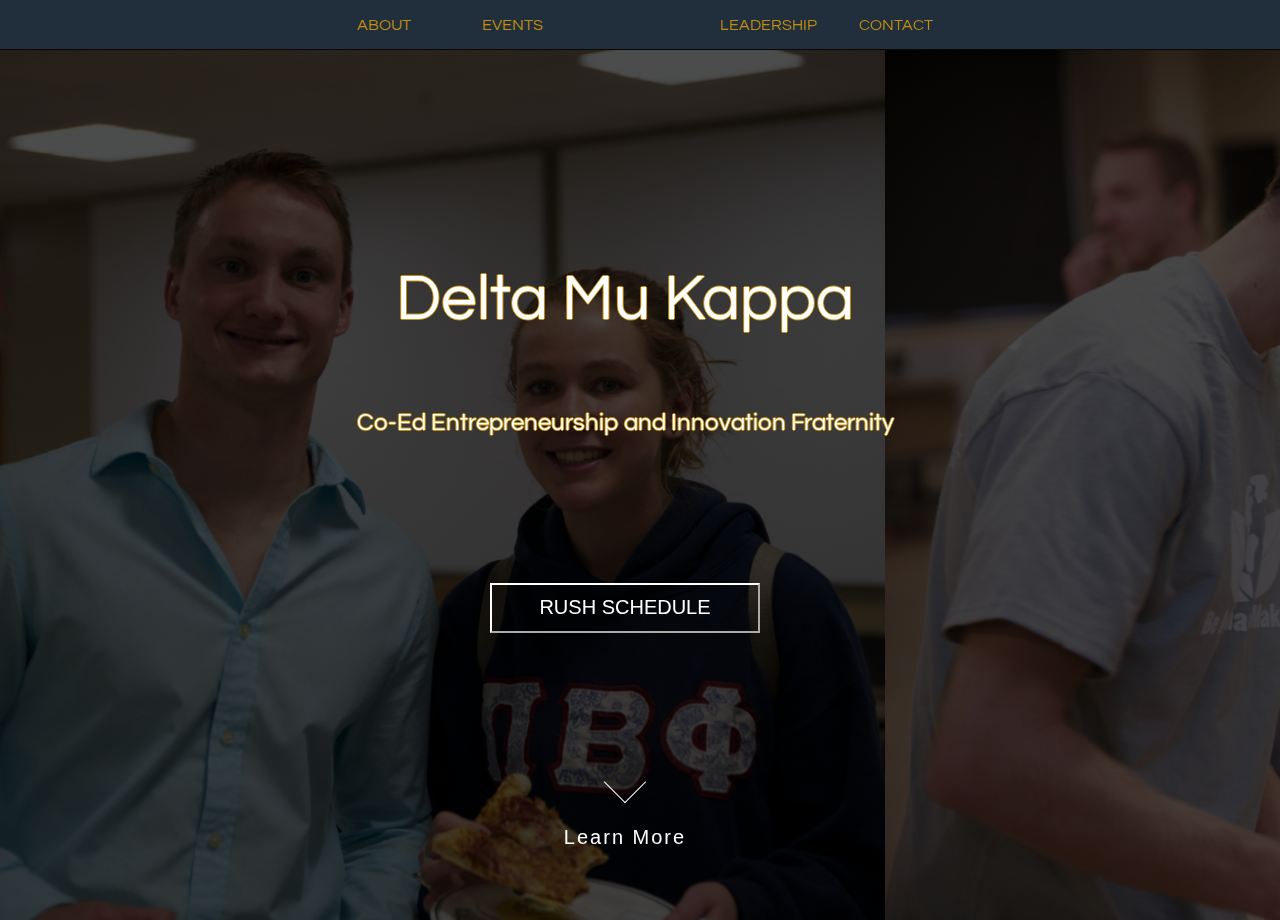
==== Entr Frat Website/main.html @ 2ee8c346 "added landing page" ====
<!DOCTYPE HTML>
<html>
<head>
    <title>
        Purdue Entrepreneurship Fraternity
        
    </title>
    
    <meta charset= "utf-8" />
    <meta name="viewport" content="width=device-width, initial-scale=1" />
     
    <link rel="stylesheet" href="assets/css/main.css" />
    <link href="assets/bootstrap/"/>
    <link rel="icon" 
      type="image/png" 
      href="images/logo/favicon%20P.png">
    <!-- CDN !-->
    <link href="https://maxcdn.bootstrapcdn.com/bootstrap/3.3.7/css/bootstrap.min.css" rel="stylesheet" integrity="sha384-BVYiiSIFeK1dGmJRAkycuHAHRg32OmUcww7on3RYdg4Va+PmSTsz/K68vbdEjh4u" crossorigin="anonymous">
    <script src="https://maxcdn.bootstrapcdn.com/bootstrap/3.3.7/js/bootstrap.min.js" integrity="sha384-Tc5IQib027qvyjSMfHjOMaLkfuWVxZxUPnCJA7l2mCWNIpG9mGCD8wGNIcPD7Txa" crossorigin="anonymous"></script>
    <link href="https://maxcdn.bootstrapcdn.com/font-awesome/4.7.0/css/font-awesome.min.css0">
    <link href="https://fonts.googleapis.com/css?family=Questrial" rel="stylesheet">
    
</head>

<body>
    
    <!-- Navbar !-->
   <nav class="navbar navbar-inverse navbar-fixed-top" id="navbar">
      <div class="container-fluid">
        <div class="navbar-header">
          </div>
        
     <ul class="nav navbar-nav" id="nav">
          <li class="hidden-xs" id="navAbout"><a href="#">ABOUT</a></li>
          <li class="hidden-xs" id="navEvents"><a href="#">EVENTS</a></li>
          <a class="navbar-brand" href="#"><img src="assets/images/DMK-Logo-Website-Campus-Gold.png" id="brandImage"></a>
            
          </ul>
          <ul class="nav navbar-nav navbar-right">
          <li class="hidden-xs" id="navLeadership"><a href="#">LEADERSHIP</a></li>
          <li class="hidden-xs" id="navContact"><a href="#">CONTACT</a></li>
        </ul>
      
      </div>
    </nav>!
    
    <!-- First Block / Home !-->
    <div class="slideshow row">
        <div class="images">
        </div>
        
        <div class="col-lg-12" id="titleDiv">
            <h1 id="title">Delta Mu Kappa</h1>
        </div>
        <div class="col-lg-12" id="mottoDiv">
            <h1 id="motto">Co-Ed Entrepreneurship and Innovation Fraternity</h1>
        </div>
        <div class="col-lg-12" id='rush'>
          <button id='rush_here'>RUSH SCHEDULE</button>
        </div>
        <div class="col-lg-12" id='down'>
          <div id='scroll'>
              <a href="#section02"><span></span>Learn More</a>
          </div>
        </div>

    </div>
    
</body>

</html>
---- Entr Frat Website/assets/css/main.css ----
html{
  overflow-x: hidden;
  max-width: 100%;
}

#navbar
{
    border-radius: 0px;
    background-color: #212F3C;
    /*background-color: #290C09;*/
    font-family: 'Questrial';
    font-size: 16px;
}
body
{
    overflow-x: hidden;
    max-width: 100%;
}
#brandImage
{
    width: 100px; 
    margin-top: -40px;
}


.navbar a
{
    color: #C28E0E !important;
}

.navbar a:hover
{
    color: #98700D !important;
}

.navbar-brand
{
    transform: translateX(-50%);
    left: 50%;
    position: absolute;
}

#navEvents
{
    transform: translateX(-50%);
    left: 40%;
    position: absolute;
}

#navAbout
{
    transform: translateX(-50%);
    left: 30%;
    position: absolute;
}

#navLeadership
{
    transform: translateX(-50%);
    left: 60%;
    position: absolute;
}

#navContact
{
    transform: translateX(-50%);
    left: 70%;
    position: absolute;
}


.slideshow {
  position: relative;
  height: 100vh;
  width: 100vw;
  max-width: 100%;
}
.images {
  background: linear-gradient( rgba(0, 0, 0, 0.7), rgba(0, 0, 0, 0.7) ), url("../css/pjimage.jpg");
  background-size: cover;
  background-repeat: repeat;
  position: absolute;
  left: 0;
  top: 0;
  height: 100%;
  width: 300%;
  animation: slideshow 100s linear infinite;
    
  transform: translate3d(0, 0, 0);
}
@keyframes slideshow {
  0%    { left: 0; }
  100%  { left: -200%; }
}

@keyframes moveSlideshow {  
  100% { 
    -webkit-transform: translateX(-200%);  
  }
}

#titleDiv
{
    text-align: center;
    top: 25%;
}
#title
{
    color: white;
     text-shadow: -1px 0 #C28E0E, 0 1px #C28E0E, 1px 0 #C28E0E, 0 -1px #C28E0E;
    font-family: 'Questrial';
    font-size: 64px;
}

#mottoDiv
{
    text-align: center;
    top: 30%;
}

#motto
{
    color: white;
     text-shadow: -1px 0 #C28E0E, 0 1px #C28E0E, 1px 0 #C28E0E, 0 -1px #C28E0E;
    font-family: 'Questrial';
    font-size: 24px;
}


#rush{
  z-index: 5;
  display: inline-block;
  position: absolute;
  top: 62.5%;
  left: 50%;
  width: 300px;
  height: 50px;
  margin-left: -150px;
  overflow-x: hidden;
  /*text-align: center;*/
}
#rush_here{
  border-color: white;
  color: white;
  width: 100%;
  height: 100%;
  background-color: transparent;
  font : normal 400 20px 'Josefin Sans', sans-serif;
  /*text-align: center;*/
  /*display: inline-block;*/
  
  /*bottom: 0;*/
  /*text-shadow: none;*/
  /*position: absolute;*/
}

#rush_here:hover {
  color: black;
  background-color: white;
}
#down{
  top: 70%;
  display: inline-block;
  left: 50%;
  width: 200px;
  margin-left: -100px;
}
#down a {
  position: absolute;
  /*top: 100%;*/
  left: 50%;
  width: 200px;
  margin-left: -100px;
  text-align: center;
  z-index: 2;
  display: inline-block;
  -webkit-transform: translate(0, -50%);
  transform: translate(0, -50%);
  color: #fff;
  font : normal 400 20px/1 'Josefin Sans', sans-serif;
  letter-spacing: .1em;
  text-decoration: none;
  transition: opacity .3s;
}
#down a:hover {
  opacity: .5;
  color: white;
  text-decoration: none;
}

#scroll a {
  padding-top: 60px;
}

#scroll a span {
  position: absolute;
  top: 0;
  left: 50%;
  width: 30px;
  height: 30px;
  margin-left: -15px;
  border-left: 1px solid #fff;
  border-bottom: 1px solid #fff;
  -webkit-transform: rotate(-45deg);
  transform: rotate(-45deg);
  box-sizing: border-box;
}
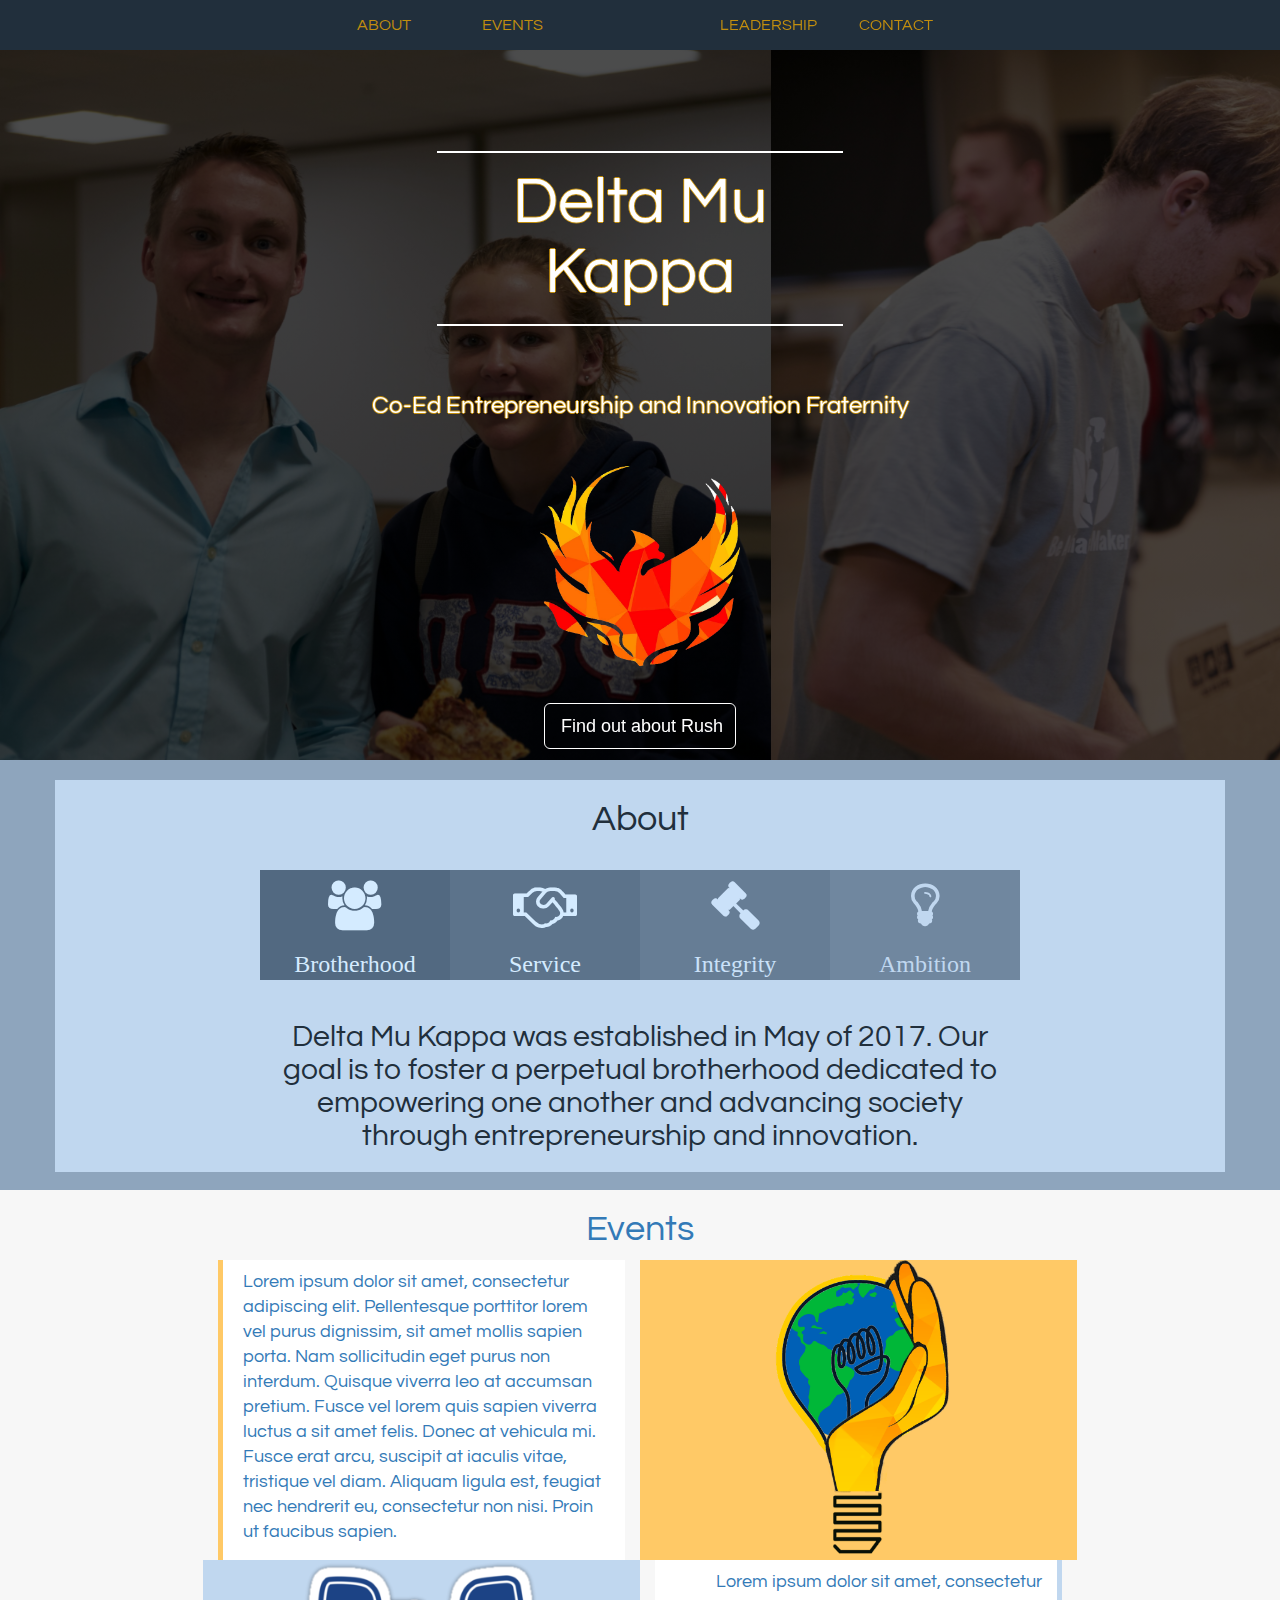
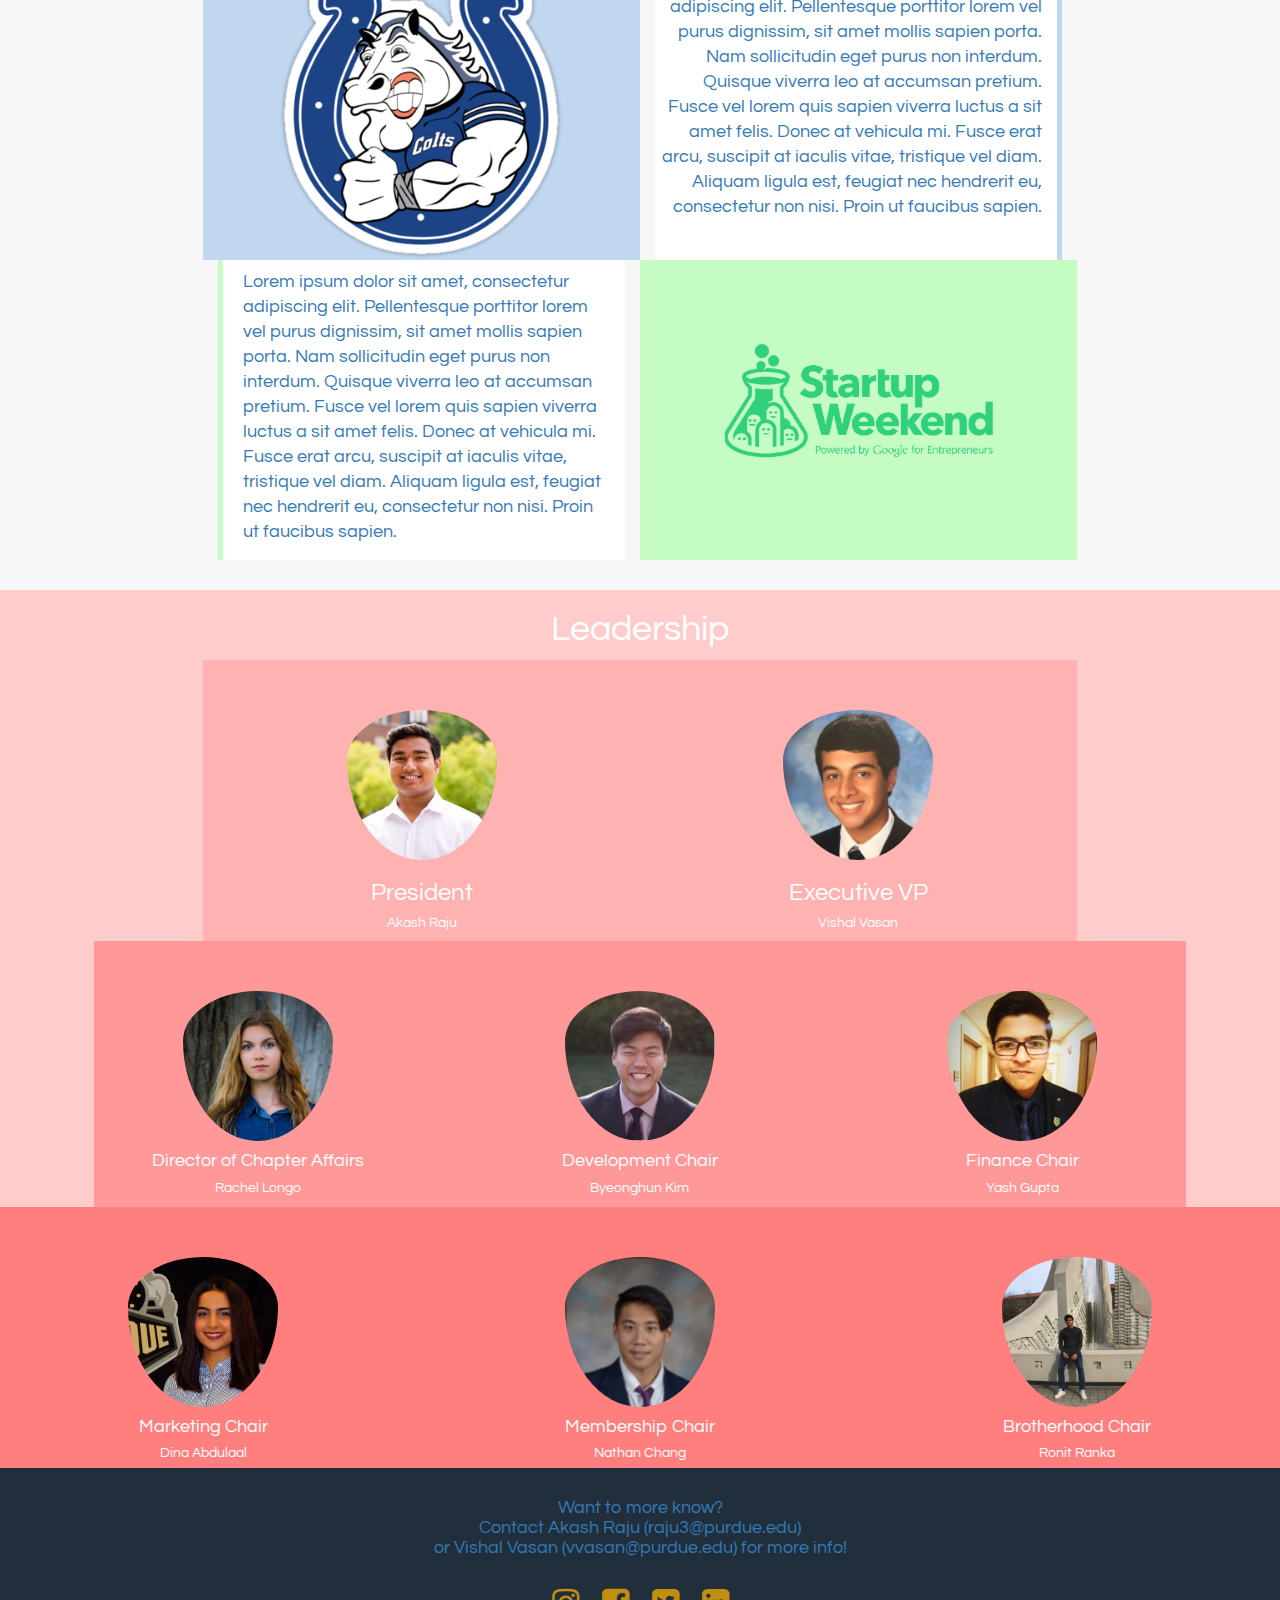
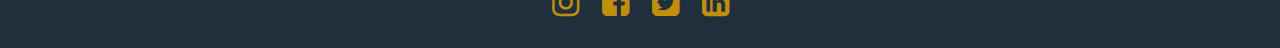
==== commit ee5465ca: "Updated Website" ====
--- a/Entr Frat Website/main.html
+++ b/Entr Frat Website/main.html
@@ -2,7 +2,7 @@
 <html>
 <head>
     <title>
-        Purdue Entrepreneurship Fraternity
+        Delta Mu Kappa - Alpha
         
     </title>
     
@@ -13,12 +13,13 @@
     <link href="assets/bootstrap/"/>
     <link rel="icon" 
       type="image/png" 
-      href="images/logo/favicon%20P.png">
+      href="assets/images/phoenix-no-bkg.png">
     <!-- CDN !-->
     <link href="https://maxcdn.bootstrapcdn.com/bootstrap/3.3.7/css/bootstrap.min.css" rel="stylesheet" integrity="sha384-BVYiiSIFeK1dGmJRAkycuHAHRg32OmUcww7on3RYdg4Va+PmSTsz/K68vbdEjh4u" crossorigin="anonymous">
     <script src="https://maxcdn.bootstrapcdn.com/bootstrap/3.3.7/js/bootstrap.min.js" integrity="sha384-Tc5IQib027qvyjSMfHjOMaLkfuWVxZxUPnCJA7l2mCWNIpG9mGCD8wGNIcPD7Txa" crossorigin="anonymous"></script>
     <link href="https://maxcdn.bootstrapcdn.com/font-awesome/4.7.0/css/font-awesome.min.css0">
     <link href="https://fonts.googleapis.com/css?family=Questrial" rel="stylesheet">
+    <link href="https://maxcdn.bootstrapcdn.com/font-awesome/4.7.0/css/font-awesome.min.css" rel="stylesheet" integrity="sha384-wvfXpqpZZVQGK6TAh5PVlGOfQNHSoD2xbE+QkPxCAFlNEevoEH3Sl0sibVcOQVnN" crossorigin="anonymous">
     
 </head>
 
@@ -31,14 +32,14 @@
           </div>
         
      <ul class="nav navbar-nav" id="nav">
-          <li class="hidden-xs" id="navAbout"><a href="#">ABOUT</a></li>
-          <li class="hidden-xs" id="navEvents"><a href="#">EVENTS</a></li>
+          <li class="hidden-xs" id="navAbout"><a href="#About">ABOUT</a></li>
+          <li class="hidden-xs" id="navEvents"><a href="#Events">EVENTS</a></li>
           <a class="navbar-brand" href="#"><img src="assets/images/DMK-Logo-Website-Campus-Gold.png" id="brandImage"></a>
             
           </ul>
           <ul class="nav navbar-nav navbar-right">
-          <li class="hidden-xs" id="navLeadership"><a href="#">LEADERSHIP</a></li>
-          <li class="hidden-xs" id="navContact"><a href="#">CONTACT</a></li>
+          <li class="hidden-xs" id="navLeadership"><a href="#Leadership">LEADERSHIP</a></li>
+          <li class="hidden-xs" id="navContact"><a href="#Contact">CONTACT</a></li>
         </ul>
       
       </div>
@@ -49,22 +50,164 @@
         <div class="images">
         </div>
         
-        <div class="col-lg-12" id="titleDiv">
+        <div class="col-lg-4 col-lg-offset-4" id="titleDiv">
             <h1 id="title">Delta Mu Kappa</h1>
         </div>
         <div class="col-lg-12" id="mottoDiv">
             <h1 id="motto">Co-Ed Entrepreneurship and Innovation Fraternity</h1>
         </div>
-        <div class="col-lg-12" id='rush'>
-          <button id='rush_here'>RUSH SCHEDULE</button>
-        </div>
-        <div class="col-lg-12" id='down'>
-          <div id='scroll'>
-              <a href="#section02"><span></span>Learn More</a>
-          </div>
-        </div>
-
-    </div>
+        <div class="col-lg-12" id="phoenixDiv">
+            <img src="assets/images/phoenix-no-bkg.png" id="phoenix1">
+        </div>
+        <div class="col-lg-12" id="btnRush">
+            <button type="button" class="btn btn-primary btn-lg" id="Rush">Find out about Rush</button>
+        </div>
+    </div>
+    
+    <!-- Second Block / About -->
+    <a id="About">
+    <div class="About row">
+        <div class="container">
+        <h1 id="aboutTitle">About</h1>
+        <div class="fa fa-users col-lg-2 col-lg-offset-2" id="spanId1">
+           <br> <h3 id="pillars">Brotherhood</h3>
+        </div>
+        <div class="col-lg-2 fa fa-handshake-o" id="spanId2">
+            <br> <h3 id="pillars">Service</h3>
+        </div>
+        <div class="col-lg-2 fa fa-gavel" id="spanId3">
+            <br> <h3 id="pillars">Integrity</h3>
+        </div>
+        <div class="fa fa-lightbulb-o col-lg-2" id="spanId4">
+            <br><h3 id="pillars">Ambition</h3>
+        </div>
+        
+        <h2 class="col-lg-8 col-lg-offset-2" id="aboutDescription">
+        Delta Mu Kappa was established in May of 2017. Our goal is to foster a perpetual brotherhood dedicated to empowering one another and advancing society through entrepreneurship and innovation.
+        </h2>
+    </div>
+    </div>
+    </a>
+    
+    <!-- Third Block / Events -->
+    <a id="Events">
+    <div class="Events row">
+        <h1 id="eventsTitle">Events</h1>
+        
+        <div class="col-lg-4 col-lg-offset-2 col-sm-4 col-sm-offset-2" id="changeInfo">
+            <blockquote id="changeBlock">
+                Lorem ipsum dolor sit amet, consectetur adipiscing elit. Pellentesque porttitor lorem vel purus dignissim, sit amet mollis sapien porta. Nam sollicitudin eget purus non interdum. Quisque viverra leo at accumsan pretium. Fusce vel lorem quis sapien viverra luctus a sit amet felis. Donec at vehicula mi. Fusce erat arcu, suscipit at iaculis vitae, tristique vel diam. Aliquam ligula est, feugiat nec hendrerit eu, consectetur non nisi. Proin ut faucibus sapien.
+            </blockquote>
+        </div>
+        
+        <div class="col-lg-4 col-sm-4" id="changemakersPic">
+            <img src="assets/images/lightbulb.png" id="changePic">
+        </div>
+        
+        <div class="col-lg-4 col-lg-offset-2 col-sm-4 col-sm-offset-2" id="indyPic">
+            <img src="assets/images/indylol.jpg" id="skyline">
+        </div>
+        
+        <div class="col-lg-4 col-sm-4" id="indyInfo">
+            <blockquote class="blockquote-reverse" id="indyBlock">
+                Lorem ipsum dolor sit amet, consectetur adipiscing elit. Pellentesque porttitor lorem vel purus dignissim, sit amet mollis sapien porta. Nam sollicitudin eget purus non interdum. Quisque viverra leo at accumsan pretium. Fusce vel lorem quis sapien viverra luctus a sit amet felis. Donec at vehicula mi. Fusce erat arcu, suscipit at iaculis vitae, tristique vel diam. Aliquam ligula est, feugiat nec hendrerit eu, consectetur non nisi. Proin ut faucibus sapien.
+            </blockquote>
+        </div>
+             
+        
+        <div class="col-lg-4 col-lg-offset-2 col-sm-4 col-sm-offset-2" id="startupInfo">
+            <blockquote id="startupBlock">
+                Lorem ipsum dolor sit amet, consectetur adipiscing elit. Pellentesque porttitor lorem vel purus dignissim, sit amet mollis sapien porta. Nam sollicitudin eget purus non interdum. Quisque viverra leo at accumsan pretium. Fusce vel lorem quis sapien viverra luctus a sit amet felis. Donec at vehicula mi. Fusce erat arcu, suscipit at iaculis vitae, tristique vel diam. Aliquam ligula est, feugiat nec hendrerit eu, consectetur non nisi. Proin ut faucibus sapien.
+            </blockquote>
+        </div>
+
+        <div class="col-lg-4 col-lg-sm-4" id="startupPic">
+            <img src="assets/images/startup.png" id="startPic">
+        </div>
+    </div>
+    </a>
+    <!--Fourth Block / Leadership -->
+    <a id="Leadership">
+    <div class="Leadership row">
+        <h1 id="eventsTitle">Leadership</h1>
+        <div class="col-lg-4 col-lg-offset-2" id="top">
+            <img src="assets/images/positions/akash.jpg" id="positionImage">
+            <h3>President</h3>
+            <h5>Akash Raju</h5>
+        </div>
+        
+        <div class="col-lg-4" id="top">
+            <img src="assets/images/positions/vishal.jpg" id="positionImage">
+            <h3>Executive VP</h3>
+            <h5>Vishal Vasan</h5>
+        </div>
+        
+        <div class="col-lg-3 col-lg-offset-1" id="mid">
+            <img src="assets/images/positions/rachel.jpg" id="positionImage">
+            <h4>Director of Chapter Affairs</h4>
+            <h5>Rachel Longo</h5>
+        </div>
+        
+        <div class="col-lg-4" id="mid">
+            <img src="assets/images/positions/bk.jpg" id="positionImage">
+            <h4>Development Chair</h4>
+            <h5>Byeonghun Kim</h5>
+        </div>
+        
+        <div class="col-lg-3" id="mid">
+            <img src="assets/images/positions/yash.jpg" id="positionImage">
+            <h4>Finance Chair</h4>
+            <h5>Yash Gupta</h5>
+        </div>
+        
+        <div class="col-lg-4" id="bot">
+            <img src="assets/images/positions/dina.jpg" id="positionImage">
+            <h4>Marketing Chair</h4>
+            <h5>Dina Abdulaal</h5>
+        </div>
+        
+        <div class="col-lg-4" id="bot">
+            <img src="assets/images/positions/nathan.jpg" id="positionImage">
+            <h4>Membership Chair</h4>
+            <h5>Nathan Chang</h5>
+        </div>
+        
+        <div class="col-lg-4" id="bot">
+            <img src="assets/images/positions/ronit.jpg" id="positionImage">
+            <h4>Brotherhood Chair</h4>
+            <h5>Ronit Ranka</h5>
+        </div>
+    </div>
+    </a>
+    <!--Fifth Block / Contact !-->
+    <a id="Contact">
+    <div class="Contact row">
+        <br>
+        <h4>Want to more know? <br>Contact Akash Raju (raju3@purdue.edu) <br>or Vishal Vasan (vvasan@purdue.edu) for more info!</h4>
+        <br>
+        <a href="https://www.instagram.com/dmk.purdue/">
+            <i class="fa fa-instagram" aria-hidden="true" id="social"></i>
+        </a>
+        
+        <a href="https://www.facebook.com/dmkpurdue/">
+            <i class="fa fa-facebook-square" aria-hidden="true" id="social"></i>
+        </a>
+        
+        <a href="https://twitter.com/DMKPurdue">
+            <i class="fa fa-twitter-square" aria-hidden="true" id="social"></i>
+        </a>    
+        
+        <a href="https://www.linkedin.com/company/25053699/">
+            <i class="fa fa-linkedin-square" aria-hidden="true" id="social"></i>
+        </a>
+    </div>
+    </a>
+    <script>
+
+    
+        
+    </script>
+    
     
 </body>
 
--- a/Entr Frat Website/assets/css/main.css
+++ b/Entr Frat Website/assets/css/main.css
@@ -1,20 +1,14 @@
-html{
-  overflow-x: hidden;
-  max-width: 100%;
-}
-
 #navbar
 {
     border-radius: 0px;
-    background-color: #212F3C;
-    /*background-color: #290C09;*/
+    background: #212F3C;
+    border-style: none;
     font-family: 'Questrial';
     font-size: 16px;
 }
 body
 {
     overflow-x: hidden;
-    max-width: 100%;
 }
 #brandImage
 {
@@ -71,12 +65,12 @@
 
 .slideshow {
   position: relative;
-  height: 100vh;
-  width: 100vw;
-  max-width: 100%;
+  overflow: hidden;
+    height: 740px;
+    max-width: 1920px;
 }
 .images {
-  background: linear-gradient( rgba(0, 0, 0, 0.7), rgba(0, 0, 0, 0.7) ), url("../css/pjimage.jpg");
+    background: linear-gradient( rgba(0, 0, 0, 0.7), rgba(0, 0, 0, 0.7) ), url("../css/pjimage.jpg");
   background-size: cover;
   background-repeat: repeat;
   position: absolute;
@@ -102,7 +96,7 @@
 #titleDiv
 {
     text-align: center;
-    top: 25%;
+    top: 15%;
 }
 #title
 {
@@ -110,12 +104,18 @@
      text-shadow: -1px 0 #C28E0E, 0 1px #C28E0E, 1px 0 #C28E0E, 0 -1px #C28E0E;
     font-family: 'Questrial';
     font-size: 64px;
+    border-bottom: 2px white solid;
+    padding-bottom: 15px;
+    border-top: 2px white solid;
+    padding-top: 15px;
+
+    
 }
 
 #mottoDiv
 {
     text-align: center;
-    top: 30%;
+    top: 20%;
 }
 
 #motto
@@ -126,82 +126,273 @@
     font-size: 24px;
 }
 
-
-#rush{
-  z-index: 5;
-  display: inline-block;
-  position: absolute;
-  top: 62.5%;
-  left: 50%;
-  width: 300px;
-  height: 50px;
-  margin-left: -150px;
-  overflow-x: hidden;
-  /*text-align: center;*/
-}
-#rush_here{
-  border-color: white;
-  color: white;
-  width: 100%;
-  height: 100%;
-  background-color: transparent;
-  font : normal 400 20px 'Josefin Sans', sans-serif;
-  /*text-align: center;*/
-  /*display: inline-block;*/
-  
-  /*bottom: 0;*/
-  /*text-shadow: none;*/
-  /*position: absolute;*/
-}
-
-#rush_here:hover {
-  color: black;
-  background-color: white;
-}
-#down{
-  top: 70%;
-  display: inline-block;
-  left: 50%;
-  width: 200px;
-  margin-left: -100px;
-}
-#down a {
-  position: absolute;
-  /*top: 100%;*/
-  left: 50%;
-  width: 200px;
-  margin-left: -100px;
-  text-align: center;
-  z-index: 2;
-  display: inline-block;
-  -webkit-transform: translate(0, -50%);
-  transform: translate(0, -50%);
-  color: #fff;
-  font : normal 400 20px/1 'Josefin Sans', sans-serif;
-  letter-spacing: .1em;
-  text-decoration: none;
-  transition: opacity .3s;
-}
-#down a:hover {
-  opacity: .5;
-  color: white;
-  text-decoration: none;
-}
-
-#scroll a {
-  padding-top: 60px;
-}
-
-#scroll a span {
-  position: absolute;
-  top: 0;
-  left: 50%;
-  width: 30px;
-  height: 30px;
-  margin-left: -15px;
-  border-left: 1px solid #fff;
-  border-bottom: 1px solid #fff;
-  -webkit-transform: rotate(-45deg);
-  transform: rotate(-45deg);
-  box-sizing: border-box;
+#btnRush
+{
+    top: 30%;
+    text-align: center;
+}
+
+#Rush
+{
+    width: 15%;
+    height:auto;
+    background-color: transparent;
+    color: white;
+    border: white solid;
+    border-width: 1.5px;
+    transition: 0.3s;
+    cursor: not-allowed;
+}
+
+#phoenixDiv
+{
+    top: 25%;
+    text-align: center;
+}
+#phoenix1
+{
+    width:200px;
+    height:auto;
+}
+#Rush:hover
+{
+    background-color: rgba(255, 255, 255, 0.5);
+    color: black;
+    transition: 0.2s;
+}
+
+.About {
+  position: relative;
+  overflow: hidden;
+    height: 430px;
+    max-width: 1920px;
+    text-align: center;
+    font-family: 'Questrial';
+    background-color: #8EA5BD;
+}
+
+#aboutTitle
+{
+    margin-bottom: 30px;
+    color: #212F3C;
+}
+
+#spanId1
+{
+    
+    height: 100px;
+    font-size: 50px;
+    padding-top: 10px;
+    padding-bottom: 100px;
+    background-color: #526981;
+    color: #D4EBFF;
+}
+
+#spanId2
+{
+    
+    height: 100px;
+    font-size: 50px;
+    padding-top: 10px;
+    padding-bottom: 100px;
+    background-color: #5C738B;
+    color: #D4EBFF;
+}
+
+#spanId3
+{
+    
+    height: 100px;
+    font-size: 50px;
+    padding-top: 10px;
+    padding-bottom: 100px;
+    background-color: #667D95;
+    color: #CAE1F9;
+}
+
+#spanId4
+{
+    
+    height: 100px;
+    font-size: 50px;
+    padding-top: 10px;
+    padding-bottom: 100px;
+    background-color: #70879F;
+    color: #C0D7EF;
+}
+#pillars
+{
+    
+}
+
+#aboutDescription
+{
+    font-size: 30px;
+    padding-top: 20px;
+    padding-bottom: 10px;
+    color: #212F3C;
+}
+
+.container
+{
+    background-color: #C0D7EF;
+    border-left: white;
+    border-right: white;
+    margin-top: 20px;
+}
+
+.Events
+{
+    position: relative;
+    overflow: hidden;
+    height: 1000px;
+    max-width: 1920px;
+    text-align: center;
+    font-family: 'Questrial';
+    background-color: #F7F7F7;
+}   
+
+#changeInfo
+{
+    
+    height: 300px;
+}
+
+#changeBlock
+{
+    height: 100%;
+    text-align: left;
+    background-color: white;
+    border-left-color: #FFC966;
+}
+
+#indyBlock
+{
+    height: 100%;
+    background-color: white;
+    border-right-color: #C0D7EF;
+}
+
+#startupBlock
+{
+    height: 100%;
+    text-align: left;
+    background-color: white;
+    border-left-color: #c4fcc4;
+}
+#changemakersPic
+{
+    background-color: #ffc966;
+    height: 300px;
+}
+
+#changePic
+{
+    height: 300px;
+    width: auto;
+}
+
+#indyInfo
+{
+    
+    height: 300px;
+}
+
+#indyPic
+{
+    background-color: #C0D7EF;
+    height: 300px;
+}
+
+#skyline
+{
+    height: 300px;
+    width: auto;
+}
+
+#startupInfo
+{
+    
+    height: 300px;
+}
+
+#startupPic
+{
+    background-color: #c4fcc4;
+    height: 300px; 
+}
+
+#startPic
+{
+    width: 100%;
+    height: auto;
+    margin: none;
+    padding-top: 70px;
+}
+
+.Leadership
+{
+    position: relative;
+    overflow: hidden;
+    height: 878px;
+    max-width: 1920px;
+    text-align: center;
+    font-family: 'Questrial'; 
+    background-color: #FFCCCC;
+    color: white;
+}
+
+#positionImage
+{
+    height: 200px;
+    border-radius: 50%;
+    border-width: 50px;
+    border-color: white;
+    padding-top: 50px;
+}
+
+#top
+{
+    background-color: #FFB2B2;
+}
+
+#mid
+{
+    background-color: #FF9999;
+}
+
+#bot
+{
+    background-color: #FF7F7F
+}
+
+.Contact
+{
+    position: relative;
+    overflow: hidden;
+    height: 180px;
+    max-width: 1920px;
+    text-align: center;
+    font-family: 'Questrial'; 
+    background-color: #212F3C;
+    color: #C28E0E !important;
+}
+
+#social
+{
+    font-size: 32px;
+    padding-left: 10px;
+    padding-right: 10px;  
+    color: #C28E0E !important;
+}
+
+#social:hover
+{
+    color: #98700D !important;
+    cursor: pointer;
+}
+
+.a:hover
+{
+    color: black;
 }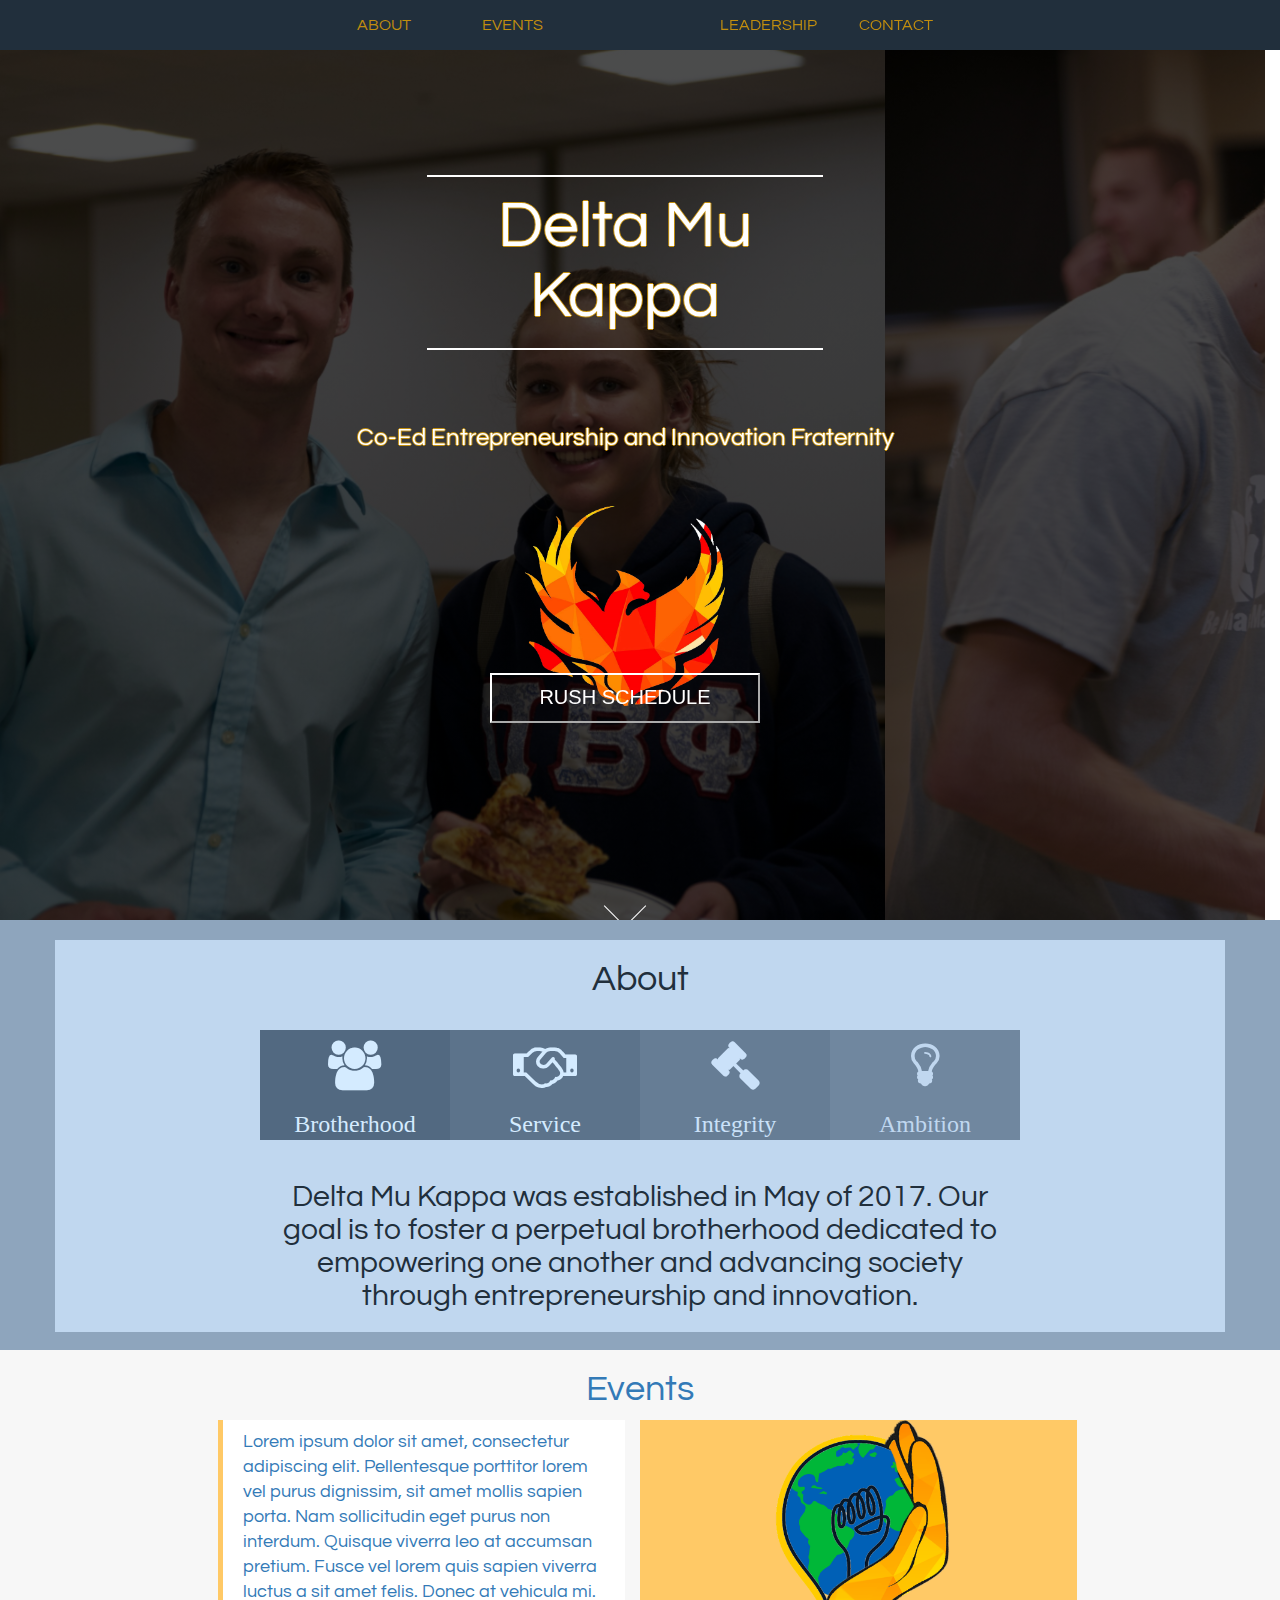
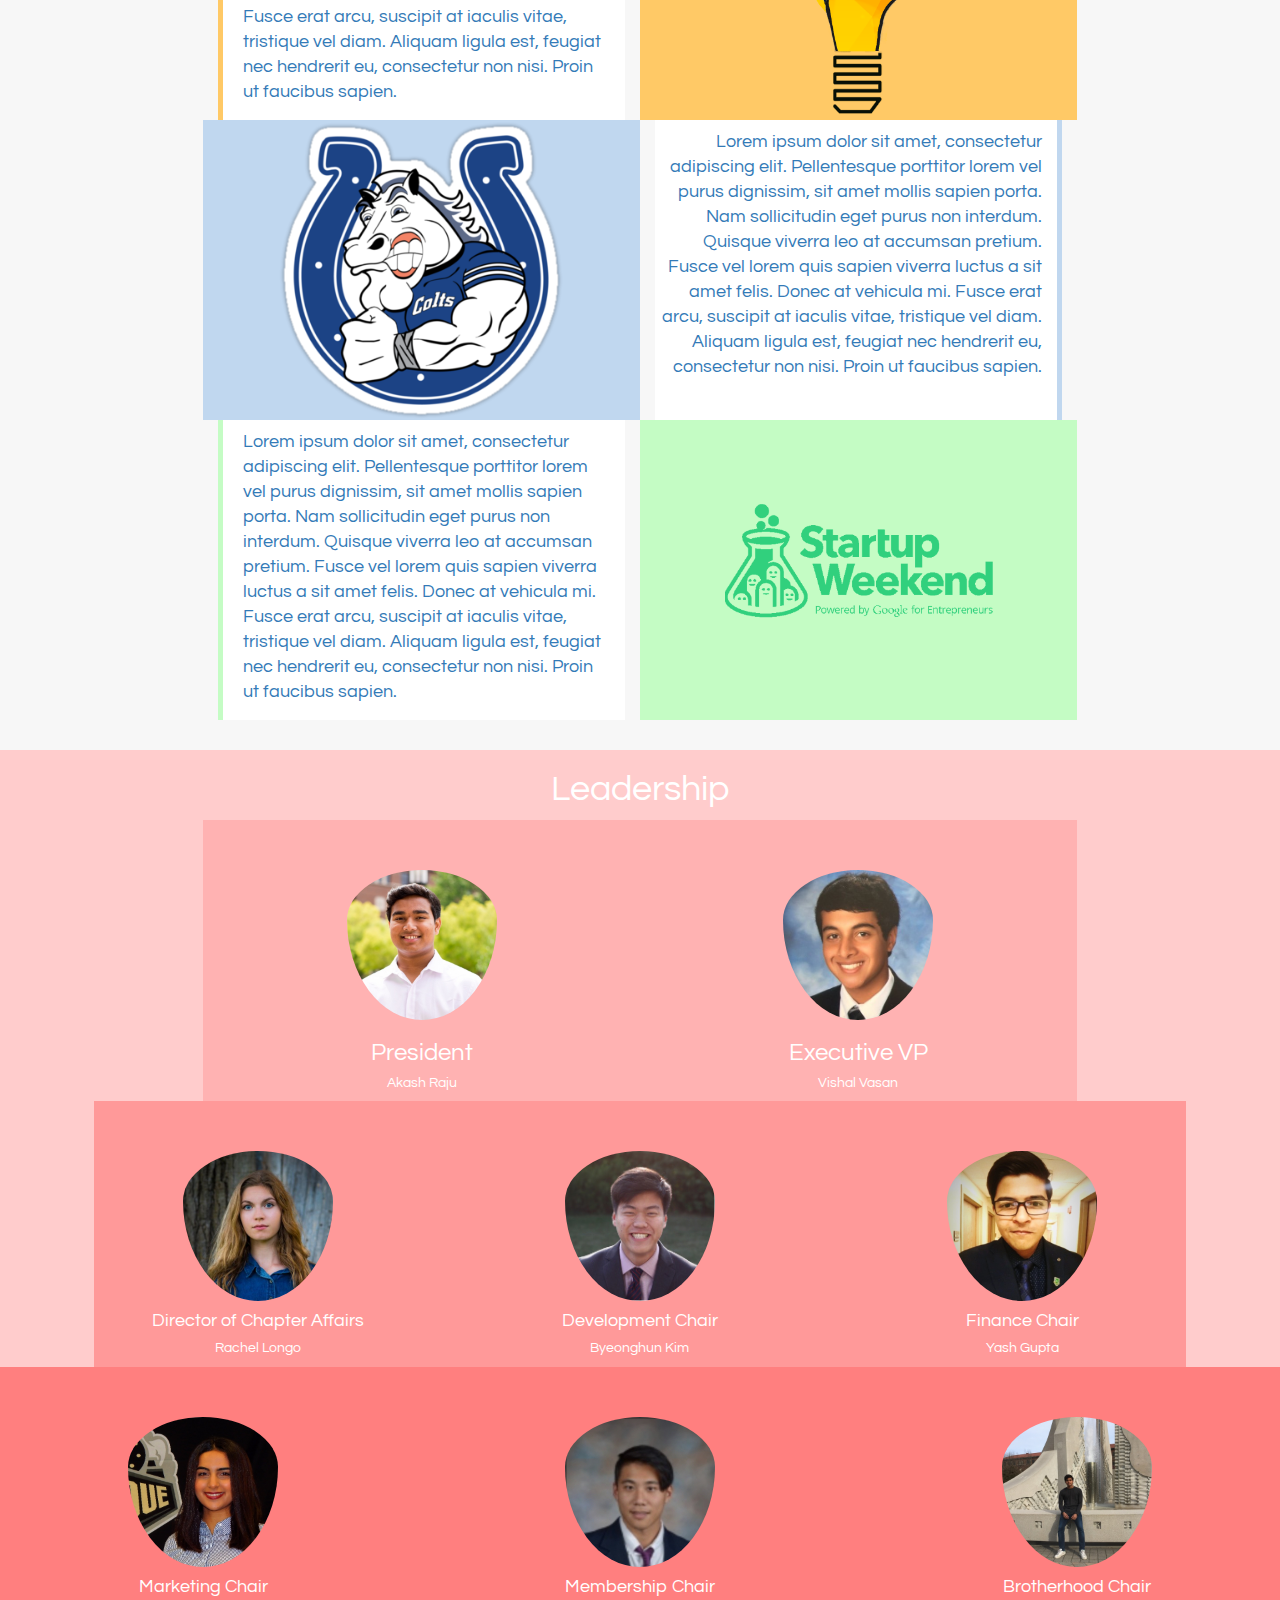
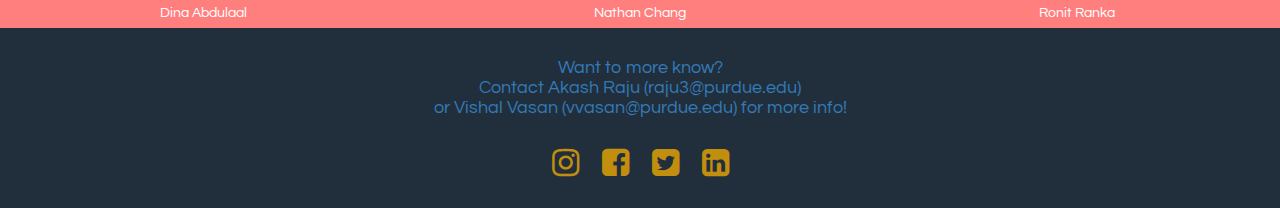
==== commit 5d232315: "fixed landing screen" ====
--- a/Entr Frat Website/main.html
+++ b/Entr Frat Website/main.html
@@ -59,9 +59,14 @@
         <div class="col-lg-12" id="phoenixDiv">
             <img src="assets/images/phoenix-no-bkg.png" id="phoenix1">
         </div>
-        <div class="col-lg-12" id="btnRush">
-            <button type="button" class="btn btn-primary btn-lg" id="Rush">Find out about Rush</button>
-        </div>
+        <div class="col-lg-12" id='rush'>
+          <button id='rush_here'>RUSH SCHEDULE</button>
+        </div>
+        <div class="col-lg-12" id='down'>
+          <div id='scroll'>
+            <a href="#section02"><span></span>Learn More</a>
+          </div>
+         </div>
     </div>
     
     <!-- Second Block / About -->
--- a/Entr Frat Website/assets/css/main.css
+++ b/Entr Frat Website/assets/css/main.css
@@ -66,8 +66,9 @@
 .slideshow {
   position: relative;
   overflow: hidden;
-    height: 740px;
-    max-width: 1920px;
+  height: 100vh;
+  width: 100vw;
+  max-width: 100%;
 }
 .images {
     background: linear-gradient( rgba(0, 0, 0, 0.7), rgba(0, 0, 0, 0.7) ), url("../css/pjimage.jpg");
@@ -395,4 +396,83 @@
 .a:hover
 {
     color: black;
-}+}
+
+#rush{
+   z-index: 5;
+   display: inline-block;
+   position: absolute;
+   top: 72.5%;
+   left: 50%;
+   width: 300px;
+   height: 50px;
+   margin-left: -150px;
+   overflow-x: hidden;
+   /*text-align: center;*/
+ }
+ #rush_here{
+   border-color: white;
+   color: white;
+   width: 100%;
+   height: 100%;
+   background-color: transparent;
+   font : normal 400 20px 'Josefin Sans', sans-serif;
+   /*text-align: center;*/
+   /*display: inline-block;*/
+   
+   /*bottom: 0;*/
+   /*text-shadow: none;*/
+   /*position: absolute;*/
+ }
+ 
+ #rush_here:hover {
+   color: black;
+   background-color: white;
+ }
+ #down{
+   top: 50%;
+   display: inline-block;
+   left: 50%;
+   width: 200px;
+   margin-left: -100px;
+ }
+ #down a {
+   position: absolute;
+   /*top: 100%;*/
+   left: 50%;
+   width: 200px;
+   margin-left: -100px;
+   text-align: center;
+   z-index: 2;
+   display: inline-block;
+   -webkit-transform: translate(0, -50%);
+   transform: translate(0, -50%);
+   color: #fff;
+   font : normal 400 20px/1 'Josefin Sans', sans-serif;
+   letter-spacing: .1em;
+   text-decoration: none;
+   transition: opacity .3s;
+ }
+ #down a:hover {
+   opacity: .5;
+   color: white;
+   text-decoration: none;
+ }
+ 
+ #scroll a {
+   padding-top: 60px;
+ }
+ 
+ #scroll a span {
+   position: absolute;
+   top: 0;
+   left: 50%;
+   width: 30px;
+   height: 30px;
+   margin-left: -15px;
+   border-left: 1px solid #fff;
+   border-bottom: 1px solid #fff;
+   -webkit-transform: rotate(-45deg);
+   transform: rotate(-45deg);
+   box-sizing: border-box;
+ }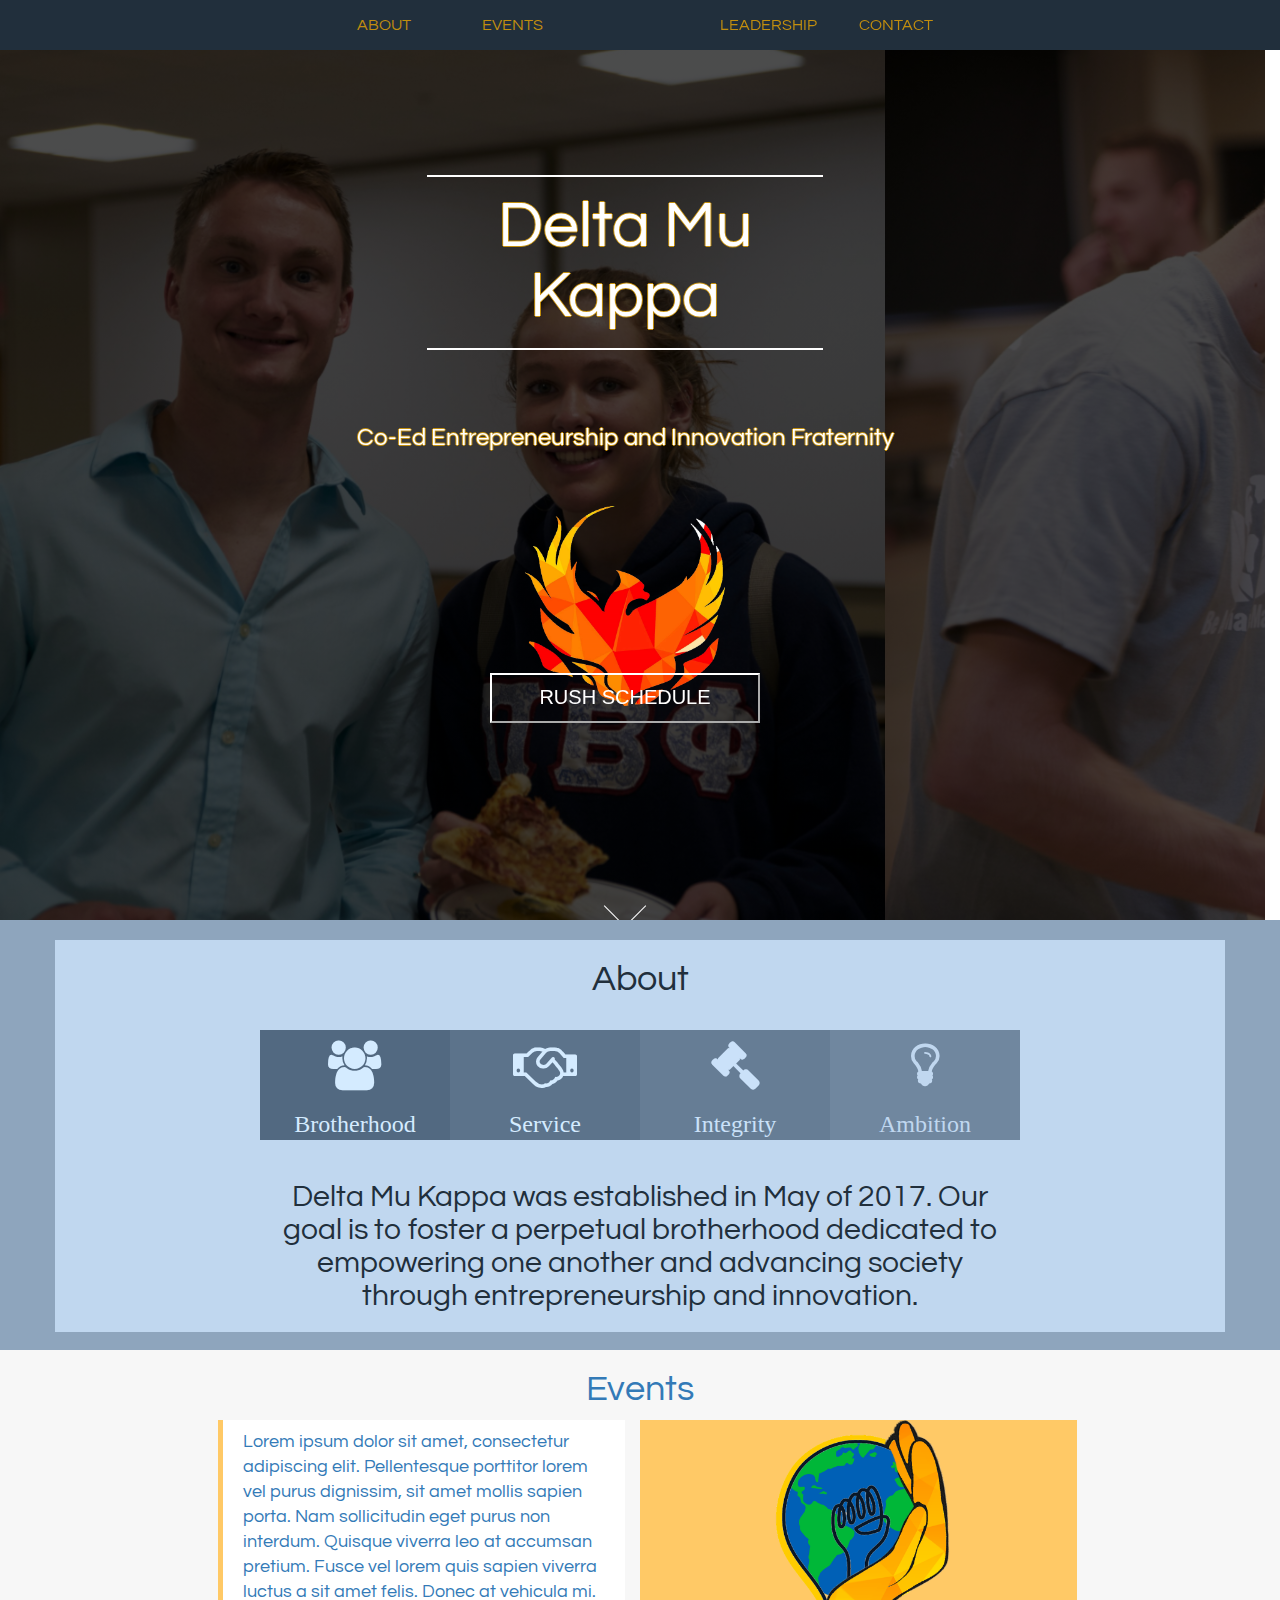
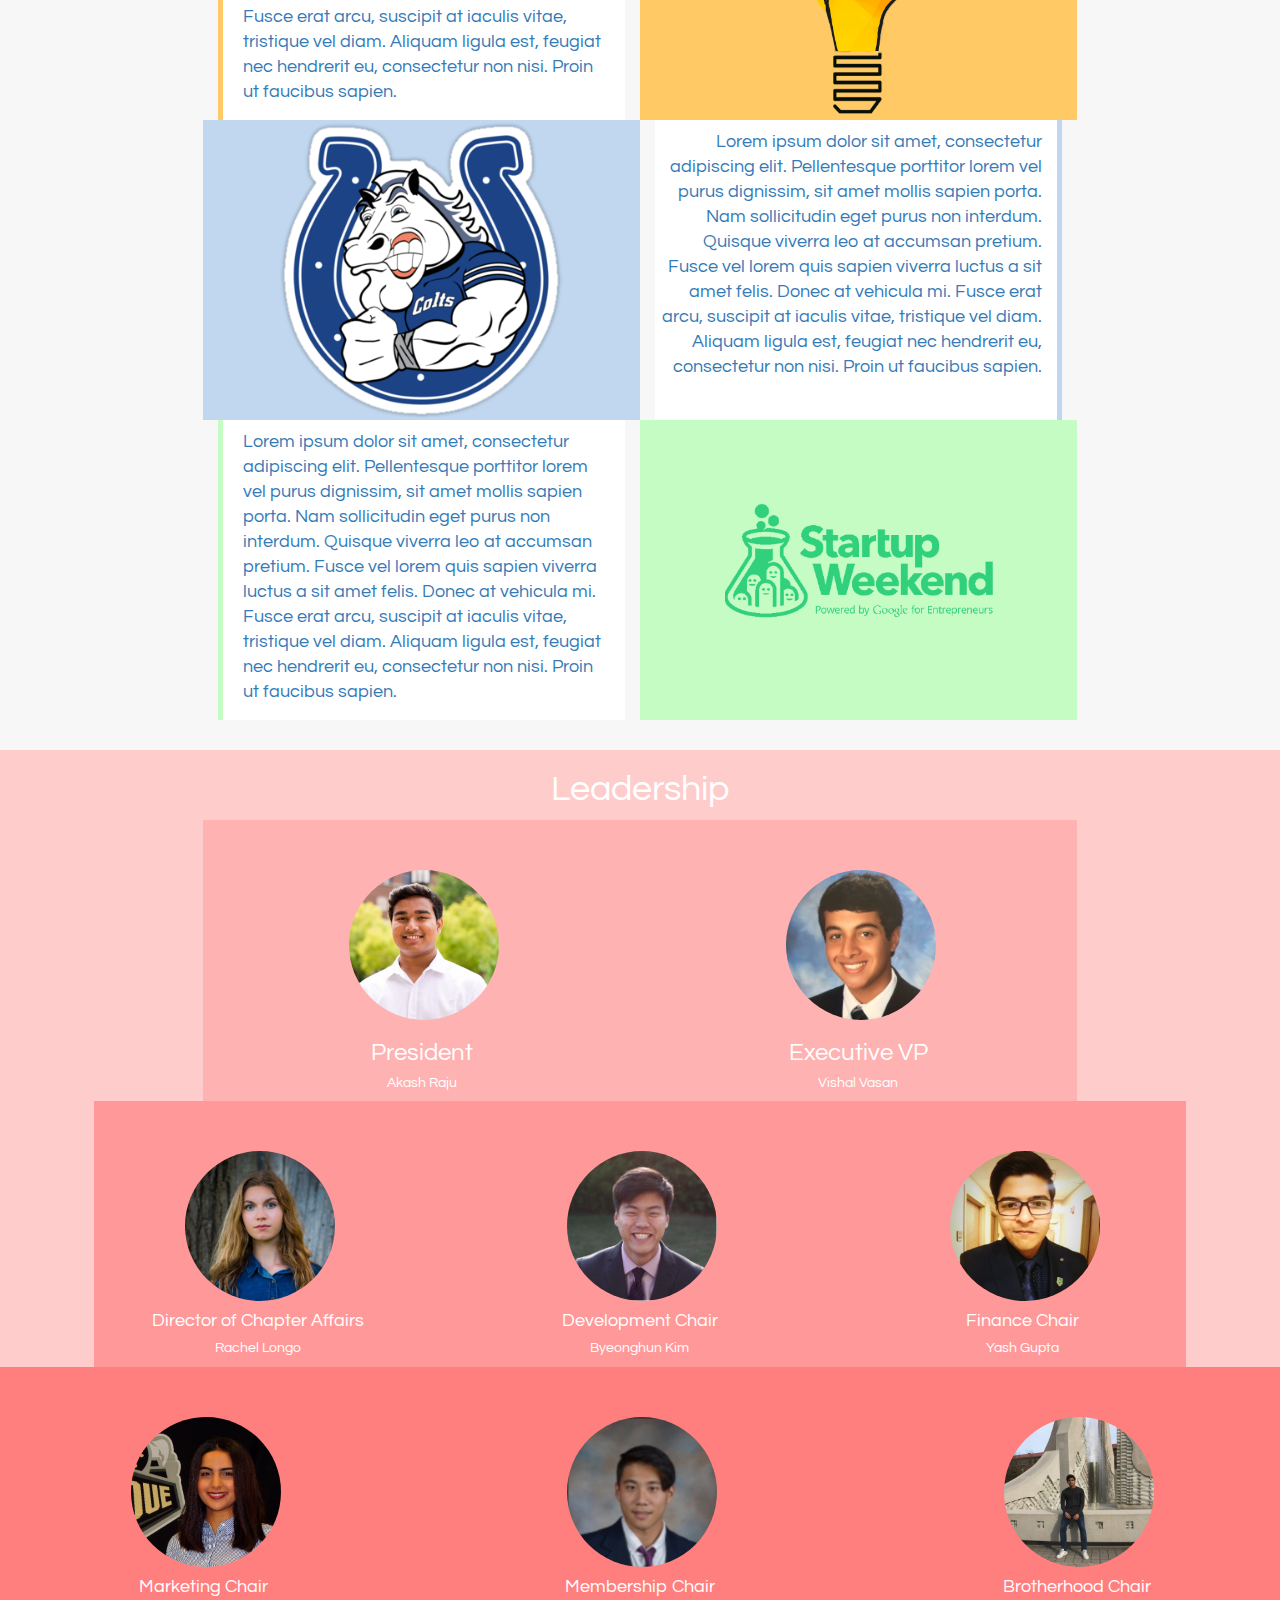
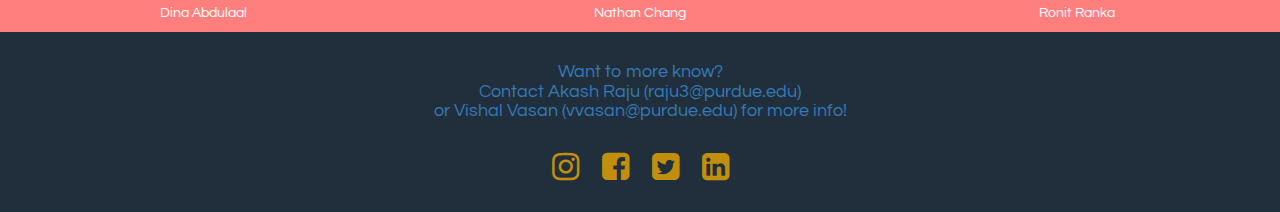
==== commit eaec9af2: "made rush schedule a modal" ====
--- a/Entr Frat Website/main.html
+++ b/Entr Frat Website/main.html
@@ -15,6 +15,7 @@
       type="image/png" 
       href="assets/images/phoenix-no-bkg.png">
     <!-- CDN !-->
+    <script src="https://ajax.googleapis.com/ajax/libs/jquery/3.2.1/jquery.min.js"></script>
     <link href="https://maxcdn.bootstrapcdn.com/bootstrap/3.3.7/css/bootstrap.min.css" rel="stylesheet" integrity="sha384-BVYiiSIFeK1dGmJRAkycuHAHRg32OmUcww7on3RYdg4Va+PmSTsz/K68vbdEjh4u" crossorigin="anonymous">
     <script src="https://maxcdn.bootstrapcdn.com/bootstrap/3.3.7/js/bootstrap.min.js" integrity="sha384-Tc5IQib027qvyjSMfHjOMaLkfuWVxZxUPnCJA7l2mCWNIpG9mGCD8wGNIcPD7Txa" crossorigin="anonymous"></script>
     <link href="https://maxcdn.bootstrapcdn.com/font-awesome/4.7.0/css/font-awesome.min.css0">
@@ -60,13 +61,94 @@
             <img src="assets/images/phoenix-no-bkg.png" id="phoenix1">
         </div>
         <div class="col-lg-12" id='rush'>
-          <button id='rush_here'>RUSH SCHEDULE</button>
+          <button  type='button' id='rush_here' data-toggle="modal" data-target="#myModal">RUSH SCHEDULE</button>
         </div>
         <div class="col-lg-12" id='down'>
           <div id='scroll'>
             <a href="#section02"><span></span>Learn More</a>
           </div>
-         </div>
+        </div>
+        <div class="modal fade" id="myModal" tabindex="-1" role="dialog" aria-labelledby="myModalLabel">
+          <div class="modal-dialog" role="document">
+            <div class="modal-content">
+              <div class="modal-header">
+                <button type="button" class="close" data-dismiss="modal" aria-label="Close"><span aria-hidden="true">&times;</span></button>
+                <br/>
+                <br/>
+                <br/>
+                <h4 class="modal-title" id="myModalLabel">DELTA MU KAPPA RUSH SCHEDULE</h4>
+              </div>
+              <div class="modal-body">
+              <div id="rush_schedule">
+                  <ul class="main">
+                      <li class= "events">
+                        <ul class="events-detail">
+                            <li>
+                              <a href="#">
+                                
+                                <span class="event-name">CALLOUT</span>
+                                <br />
+                                <span class="event-date">1/16 </span>
+                                <span class="event-time">2:00pm - </span>
+                                <span class="event-location">Headquarters</span>
+                              </a>
+                            </li>
+                           
+                            <li>
+                              <a href="#">
+                                
+                                <span class="event-name">CALLOUT</span>
+                                <br />
+                                <span class="event-date"> </span>
+                                <span class="event-time">2:00pm - </span>
+                                <span class="event-location">Headquarters</span>
+                              </a>
+                            </li>
+                          
+                            <li>
+                              <a href="#">
+                                
+                                <span class="event-name">BOWLING</span>
+                                <br />
+                                <span class="event-date">2:00pm - </span>
+                                <span class="event-time">2:00pm - </span>
+                                <span class="event-location">Headquarters</span>
+                              </a>
+                            </li>
+                          
+                            <li>
+                              <a href="#">
+                                
+                                <span class="event-name">CALLOUT</span>
+                                <br />
+                                <span class="event-date">2:00pm - </span>
+                                <span class="event-time">2:00pm - </span>
+                                <span class="event-location">Headquarters</span>
+                              </a>
+                            </li>
+                          
+                            <li>
+                              <a href="#">
+                                <span class="event-name">PROFESSIONAL EVENT</span>
+                                <br />
+                                <span class="event-date">2:00pm - </span>
+                                <span class="event-time">2:00pm - </span>
+                                <span class="event-location">Headquarters</span>
+                              </a>
+                            </li>
+                        </ul>  
+                      </li>
+                  </ul>
+                </div>
+              </div>
+              <div class="modal-footer">
+                <button type="button" class="close_modal" data-dismiss="modal">Close</button>
+                <!-- <button type="button" class="btn btn-primary">Save changes</button> -->
+              </div>
+            </div>
+          </div>
+        </div>
+
     </div>
     
     <!-- Second Block / About -->
@@ -205,6 +287,7 @@
         <a href="https://www.linkedin.com/company/25053699/">
             <i class="fa fa-linkedin-square" aria-hidden="true" id="social"></i>
         </a>
+        <div class="modal fade" tabindex="-1" role="dialog">
     </div>
     </a>
     <script>
--- a/Entr Frat Website/assets/css/main.css
+++ b/Entr Frat Website/assets/css/main.css
@@ -335,36 +335,62 @@
 {
     position: relative;
     overflow: hidden;
-    height: 878px;
+    /*height: 878px;*/
+    
+    min-height: 878px;
+    height: auto;
     max-width: 1920px;
     text-align: center;
     font-family: 'Questrial'; 
     background-color: #FFCCCC;
     color: white;
+
 }
 
 #positionImage
 {
-    height: 200px;
+
+    width: 150px;
+    height: 150px;
+    -webkit-border-radius: 150px;
+    -webkit-background-clip: padding-box;
+    -moz-border-radius: 150px;
+/*    margin-right: 50px!important;
+    margin-left: 50px!important;*/
+    -moz-background-clip: padding;
+    border-radius: 150px;
+    background-clip: padding-box;
+    margin: 7px 0 0 5px;
+    /*float: left;*/
+    background-size: cover;
+    margin-top: 50px;
+    background-position: center center;
+    /*height: 200px;
     border-radius: 50%;
     border-width: 50px;
     border-color: white;
-    padding-top: 50px;
-}
+    padding-top: 50px;*/
+}
+
+
 
 #top
 {
     background-color: #FFB2B2;
+
+
 }
 
 #mid
 {
     background-color: #FF9999;
+    /*padding-bottom: 1px;*/
 }
 
 #bot
 {
-    background-color: #FF7F7F
+    background-color: #FF7F7F;
+    /*padding-bottom: 1px;*/
 }
 
 .Contact
@@ -475,4 +501,190 @@
    -webkit-transform: rotate(-45deg);
    transform: rotate(-45deg);
    box-sizing: border-box;
- }+ }
+
+ .modal.fade .modal-dialog {
+  transform: translate3d(0, 100vh, 0)!important;
+  transition: 0.6s!important;
+}
+
+.modal.in .modal-dialog {
+  transform: translate3d(0, 10vh, 0)!important;
+  transition: 0.6s!important;
+}
+
+#rush_schedule{
+  background: #456789!important;
+  /*left: 50%;*/
+  /*margin-left: -350px;*/
+  width: 100%;
+  padding-bottom: 100px;
+  margin-top: 0px;
+  margin-left: none!important;
+  /*top: 10vh!important;*/
+}
+ul.main { 
+  list-style-type: none!important;
+  /*max-width: 75%;*/
+  /*margin: 20px auto;*/
+  left: 20%;
+  /*margin-left: 100px;*/
+  color: white;
+  display: flex!important;
+  text-align: center;
+
+}
+
+h3 {
+  padding: 0;
+  margin: 0;
+  color: white;
+}
+
+
+.date {
+  width: 17%;
+  padding: 15% 1% 0 0 ;
+  /*float: left;*/
+}
+
+.date h3 {
+  font-size: 1.5em;
+}
+
+.date p {
+  font-size: .8em;
+}
+
+.events {
+  /*float: left;*/
+  width: 80%;
+  margin-top: 5%;
+  padding-top: 3%;
+  color: white!important;
+}
+
+.events-detail {
+  max-width: 550px;
+  list-style: none;
+}
+
+.events-detail li{
+  padding: 10px;
+  border-bottom: 1px dashed #ccc;
+  line-height: 22px;
+  transition: ease .4s all;
+
+}
+
+.events-detail li:hover {
+  background: #e9e9e9;
+}
+
+.event-name{
+  /*width: 100%;*/
+  /*margin-left: 25%;*/
+  color: #F0F0F0;
+  font-size: 30px;
+  text-align: center;
+}
+
+.event-date {
+  /*font-weight: 900;*/
+  color: #BDBDBD;
+  font-size: 20px;
+}
+.event-time {
+  /*font-weight: 900;*/
+  color: #BDBDBD;
+  font-size: 20px;
+}
+
+.events-detail li a {
+  text-decoration: none;
+  color: #444;
+  width: 100%;
+  height: 100%;
+  display: block;
+  color: white;
+}
+
+.event-location {
+    /*font-size: .8em;*/
+    color: #BDBDBD;
+    font-size: 20px;
+    /*margin-left: 70px;*/
+}
+
+
+
+@media all and (max-width: 641px) {
+    .date {
+      width: 100%;
+      border-bottom: 1px solid #ccc;
+      margin-bottom: 10px;
+    }
+  
+  .events {
+    border:none;
+    width: 100%;
+    margin-top: 0;
+  }
+  
+  .events-detail {
+    padding: 0;
+  }
+  
+  li.date p {
+    margin:0;
+  }
+}
+
+.modal-body{
+  padding: 0px!important;
+}
+
+.modal-content{
+  background: #456789!important;
+      -webkit-border-radius: 0px !important;
+    -moz-border-radius: 0px !important;
+    border-radius: 0px !important; 
+}
+
+.modal-header{
+  border-color: #456789!important;
+
+}
+
+.modal-footer{
+  border-color: #456789!important;
+}
+
+.close_modal{
+  border-color: white;
+   color: black;
+   /*width: 100%;*/
+   /*height: 100%;*/
+   background-color: white;
+   font : normal 400 20px 'Josefin Sans', sans-serif;
+   /*text-align: center;*/
+   /*display: inline-block;*/
+   
+   /*bottom: 0;*/
+   /*text-shadow: none;*/
+   /*position: absolute;*/
+}
+
+.close {
+    color: white!important; 
+    opacity: 1!important;
+    border-radius: 0px!important;
+}
+
+.modal-title{
+  color: white!important;
+  opacity: 1!important;
+  font-weight: 400!important;
+  font-size: 30px!important;
+  text-align: center!important;
+}
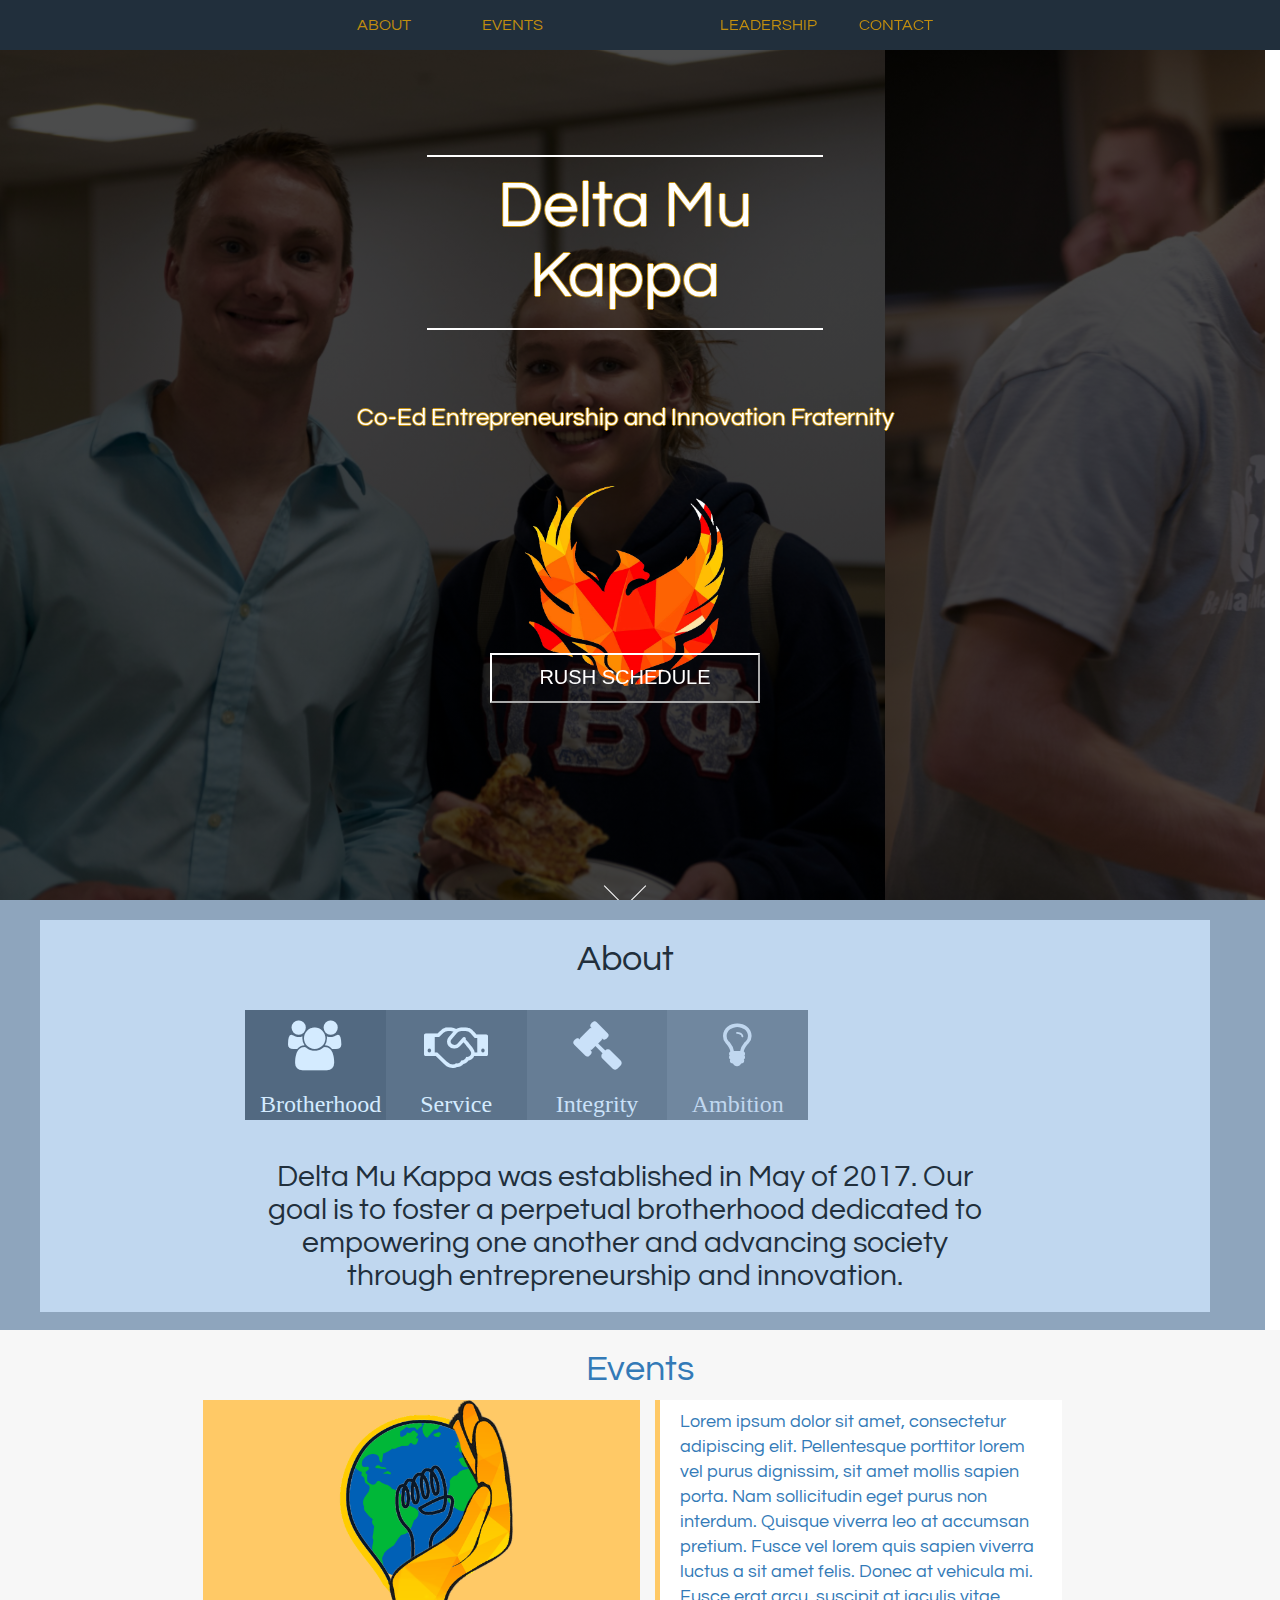
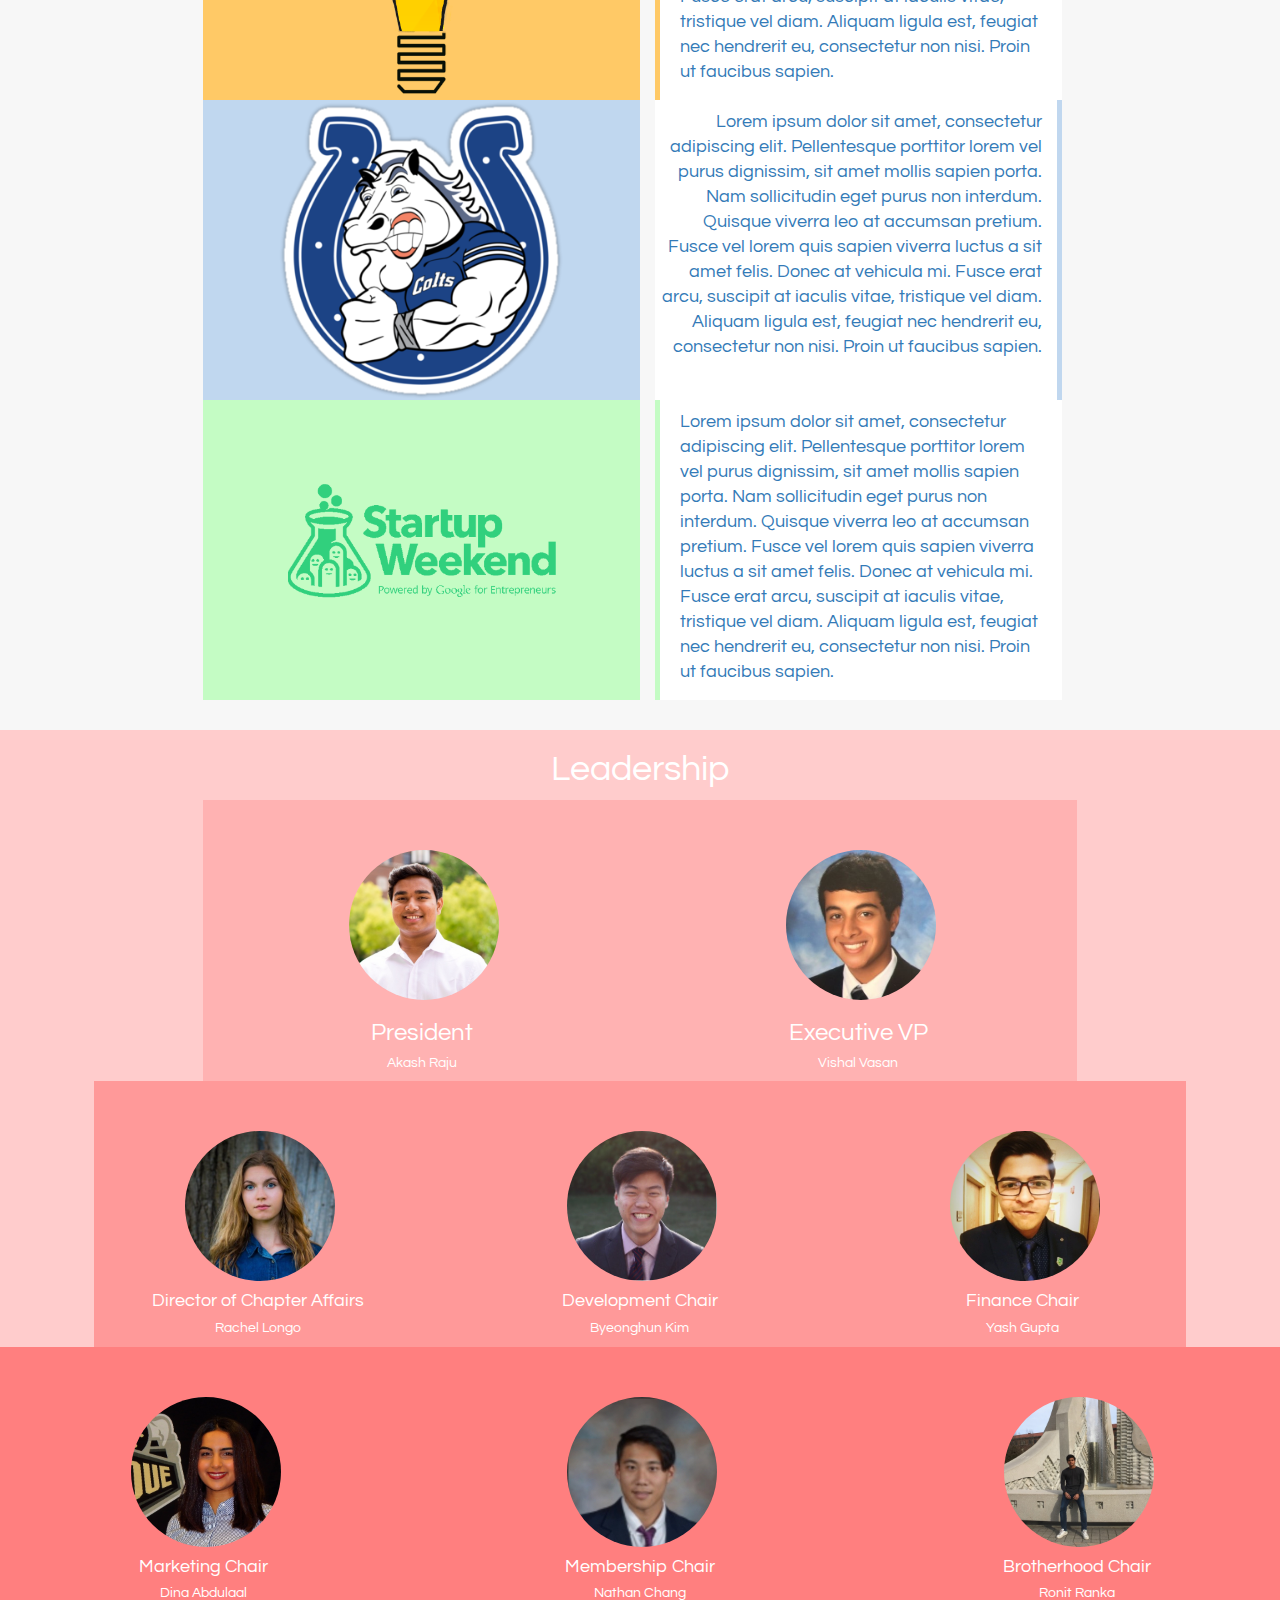
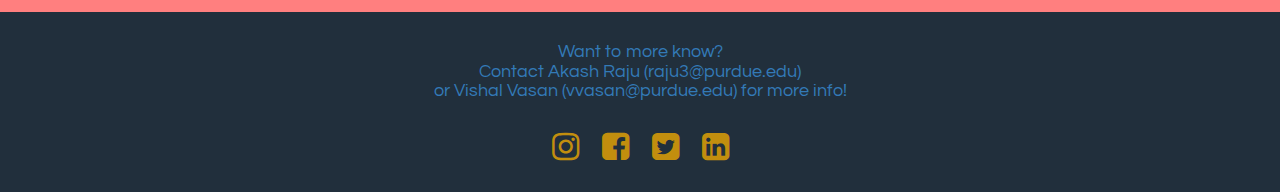
==== commit fd1555ad: "made mobile friendly" ====
--- a/Entr Frat Website/main.html
+++ b/Entr Frat Website/main.html
@@ -18,19 +18,20 @@
     <script src="https://ajax.googleapis.com/ajax/libs/jquery/3.2.1/jquery.min.js"></script>
     <link href="https://maxcdn.bootstrapcdn.com/bootstrap/3.3.7/css/bootstrap.min.css" rel="stylesheet" integrity="sha384-BVYiiSIFeK1dGmJRAkycuHAHRg32OmUcww7on3RYdg4Va+PmSTsz/K68vbdEjh4u" crossorigin="anonymous">
     <script src="https://maxcdn.bootstrapcdn.com/bootstrap/3.3.7/js/bootstrap.min.js" integrity="sha384-Tc5IQib027qvyjSMfHjOMaLkfuWVxZxUPnCJA7l2mCWNIpG9mGCD8wGNIcPD7Txa" crossorigin="anonymous"></script>
+    <script src="assets/js/scroll.js"></script>
     <link href="https://maxcdn.bootstrapcdn.com/font-awesome/4.7.0/css/font-awesome.min.css0">
     <link href="https://fonts.googleapis.com/css?family=Questrial" rel="stylesheet">
     <link href="https://maxcdn.bootstrapcdn.com/font-awesome/4.7.0/css/font-awesome.min.css" rel="stylesheet" integrity="sha384-wvfXpqpZZVQGK6TAh5PVlGOfQNHSoD2xbE+QkPxCAFlNEevoEH3Sl0sibVcOQVnN" crossorigin="anonymous">
     
+
 </head>
 
-<body>
+<body ">
     
     <!-- Navbar !-->
    <nav class="navbar navbar-inverse navbar-fixed-top" id="navbar">
       <div class="container-fluid">
-        <div class="navbar-header">
-          </div>
+
         
      <ul class="nav navbar-nav" id="nav">
           <li class="hidden-xs" id="navAbout"><a href="#About">ABOUT</a></li>
@@ -44,7 +45,7 @@
         </ul>
       
       </div>
-    </nav>!
+    </nav>
     
     <!-- First Block / Home !-->
     <div class="slideshow row">
@@ -65,7 +66,7 @@
         </div>
         <div class="col-lg-12" id='down'>
           <div id='scroll'>
-            <a href="#section02"><span></span>Learn More</a>
+            <a href="#About"><span></span>Learn More</a>
           </div>
         </div>
         <div class="modal fade" id="myModal" tabindex="-1" role="dialog" aria-labelledby="myModalLabel">
@@ -76,7 +77,9 @@
                 <br/>
                 <br/>
                 <br/>
-                <h4 class="modal-title" id="myModalLabel">DELTA MU KAPPA RUSH SCHEDULE</h4>
+                <h4 class="modal-title" id="myModalLabel">DELTA MU KAPPA</h4>
+                <br />
+                <h4 class="modal-title" id="myModalLabel">RUSH SCHEDULE</h4>
               </div>
               <div class="modal-body">
               <div id="rush_schedule">
@@ -142,7 +145,7 @@
                 </div>
               </div>
               <div class="modal-footer">
-                <button type="button" class="close_modal" data-dismiss="modal">Close</button>
+                <!-- <button type="button" class="close_modal" data-dismiss="modal">Close</button> -->
                 <!-- <button type="button" class="btn btn-primary">Save changes</button> -->
               </div>
             </div>
@@ -155,41 +158,42 @@
     <a id="About">
     <div class="About row">
         <div class="container">
-        <h1 id="aboutTitle">About</h1>
-        <div class="fa fa-users col-lg-2 col-lg-offset-2" id="spanId1">
-           <br> <h3 id="pillars">Brotherhood</h3>
-        </div>
-        <div class="col-lg-2 fa fa-handshake-o" id="spanId2">
-            <br> <h3 id="pillars">Service</h3>
-        </div>
-        <div class="col-lg-2 fa fa-gavel" id="spanId3">
-            <br> <h3 id="pillars">Integrity</h3>
-        </div>
-        <div class="fa fa-lightbulb-o col-lg-2" id="spanId4">
-            <br><h3 id="pillars">Ambition</h3>
-        </div>
-        
-        <h2 class="col-lg-8 col-lg-offset-2" id="aboutDescription">
-        Delta Mu Kappa was established in May of 2017. Our goal is to foster a perpetual brotherhood dedicated to empowering one another and advancing society through entrepreneurship and innovation.
-        </h2>
-    </div>
-    </div>
+          <h1 id="aboutTitle">About</h1>
+          <div class="fa fa-users col-lg-2 col-lg-offset-2" id="spanId1">
+             <br> <h3 id="pillars">Brotherhood</h3>
+          </div>
+          <div class="col-lg-2 fa fa-handshake-o" id="spanId2">
+              <br> <h3 id="pillars">Service</h3>
+          </div>
+          <div class="col-lg-2 fa fa-gavel" id="spanId3">
+              <br> <h3 id="pillars">Integrity</h3>
+          </div>
+          <div class="fa fa-lightbulb-o col-lg-2" id="spanId4">
+              <br><h3 id="pillars">Ambition</h3>
+          </div>
+          
+          <h2 class="col-lg-8 col-lg-offset-2" id="aboutDescription">
+          Delta Mu Kappa was established in May of 2017. Our goal is to foster a perpetual brotherhood dedicated to empowering one another and advancing society through entrepreneurship and innovation.
+          </h2>
+        </div>
+      </div>
     </a>
     
     <!-- Third Block / Events -->
     <a id="Events">
     <div class="Events row">
         <h1 id="eventsTitle">Events</h1>
-        
-        <div class="col-lg-4 col-lg-offset-2 col-sm-4 col-sm-offset-2" id="changeInfo">
+        <div class="col-lg-4 col-lg-offset-2" id="changemakersPic">
+            <img src="assets/images/lightbulb.png" id="changePic">
+        </div>
+
+        <div class="col-lg-4" id="changeInfo">
             <blockquote id="changeBlock">
                 Lorem ipsum dolor sit amet, consectetur adipiscing elit. Pellentesque porttitor lorem vel purus dignissim, sit amet mollis sapien porta. Nam sollicitudin eget purus non interdum. Quisque viverra leo at accumsan pretium. Fusce vel lorem quis sapien viverra luctus a sit amet felis. Donec at vehicula mi. Fusce erat arcu, suscipit at iaculis vitae, tristique vel diam. Aliquam ligula est, feugiat nec hendrerit eu, consectetur non nisi. Proin ut faucibus sapien.
             </blockquote>
         </div>
         
-        <div class="col-lg-4 col-sm-4" id="changemakersPic">
-            <img src="assets/images/lightbulb.png" id="changePic">
-        </div>
+        
         
         <div class="col-lg-4 col-lg-offset-2 col-sm-4 col-sm-offset-2" id="indyPic">
             <img src="assets/images/indylol.jpg" id="skyline">
@@ -201,16 +205,17 @@
             </blockquote>
         </div>
              
-        
-        <div class="col-lg-4 col-lg-offset-2 col-sm-4 col-sm-offset-2" id="startupInfo">
+        <div class="col-lg-4 col-lg-offset-2" id="startupPic">
+            <img src="assets/images/startup.png" id="startPic">
+        </div>
+        
+        <div class="col-lg-4" id="startupInfo">
             <blockquote id="startupBlock">
                 Lorem ipsum dolor sit amet, consectetur adipiscing elit. Pellentesque porttitor lorem vel purus dignissim, sit amet mollis sapien porta. Nam sollicitudin eget purus non interdum. Quisque viverra leo at accumsan pretium. Fusce vel lorem quis sapien viverra luctus a sit amet felis. Donec at vehicula mi. Fusce erat arcu, suscipit at iaculis vitae, tristique vel diam. Aliquam ligula est, feugiat nec hendrerit eu, consectetur non nisi. Proin ut faucibus sapien.
             </blockquote>
         </div>
 
-        <div class="col-lg-4 col-lg-sm-4" id="startupPic">
-            <img src="assets/images/startup.png" id="startPic">
-        </div>
+        
     </div>
     </a>
     <!--Fourth Block / Leadership -->
--- a/Entr Frat Website/assets/css/main.css
+++ b/Entr Frat Website/assets/css/main.css
@@ -8,7 +8,9 @@
 }
 body
 {
+    /*padding-top: 50px;*/
     overflow-x: hidden;
+    overflow-y: scroll;
 }
 #brandImage
 {
@@ -68,7 +70,8 @@
   overflow: hidden;
   height: 100vh;
   width: 100vw;
-  max-width: 100%;
+  margin-right: 0px;
+  /*max-width: 100%;*/
 }
 .images {
     background: linear-gradient( rgba(0, 0, 0, 0.7), rgba(0, 0, 0, 0.7) ), url("../css/pjimage.jpg");
@@ -166,7 +169,10 @@
   position: relative;
   overflow: hidden;
     height: 430px;
-    max-width: 1920px;
+    width: 100%;
+    /*left: 50vw;*/
+    /*margin-left: -200px;*/
+    /*max-width: 1920px;*/
     text-align: center;
     font-family: 'Questrial';
     background-color: #8EA5BD;
@@ -176,11 +182,12 @@
 {
     margin-bottom: 30px;
     color: #212F3C;
+    /*width: 100vw;*/
 }
 
 #spanId1
 {
-    
+    width: 11vw;
     height: 100px;
     font-size: 50px;
     padding-top: 10px;
@@ -190,8 +197,8 @@
 }
 
 #spanId2
-{
-    
+{ 
+    width: 11vw;  
     height: 100px;
     font-size: 50px;
     padding-top: 10px;
@@ -202,7 +209,7 @@
 
 #spanId3
 {
-    
+    width: 11vw;  
     height: 100px;
     font-size: 50px;
     padding-top: 10px;
@@ -213,7 +220,7 @@
 
 #spanId4
 {
-    
+    width: 11vw;  
     height: 100px;
     font-size: 50px;
     padding-top: 10px;
@@ -236,6 +243,7 @@
 
 .container
 {
+    width: 100vw;
     background-color: #C0D7EF;
     border-left: white;
     border-right: white;
@@ -457,7 +465,7 @@
  }
  #down{
    top: 50%;
-   display: inline-block;
+   /*display: inline-block;*/
    left: 50%;
    width: 200px;
    margin-left: -100px;
@@ -509,29 +517,46 @@
 }
 
 .modal.in .modal-dialog {
-  transform: translate3d(0, 10vh, 0)!important;
+  transform: translate3d(0, 2vh, 0)!important;
   transition: 0.6s!important;
 }
 
 #rush_schedule{
-  background: #456789!important;
+  /*background: #456789!important;*/
+  background: #667db6!important; /* fallback for old browsers */
+  background: -webkit-linear-gradient(to left, #667db6, #0082c8, #0082c8, #667db6)!important; /* Chrome 10-25, Safari 5.1-6 */
+  background: linear-gradient(to left, #667db6, #0082c8, #0082c8, #667db6)!important; /* W3C, IE 10+/ Edge, Firefox 16+, Chrome 26+, Opera 12+, Safari 7+ */
+  /*border-color: -webkit-linear-gradient(to left, #667db6, #0082c8, #0082c8, #667db6)!important;
+  border-color: linear-gradient(to left, #667db6, #0082c8, #0082c8, #667db6)!important;*/
   /*left: 50%;*/
   /*margin-left: -350px;*/
   width: 100%;
-  padding-bottom: 100px;
+  padding-bottom: 70px;
   margin-top: 0px;
   margin-left: none!important;
+  
   /*top: 10vh!important;*/
 }
 ul.main { 
   list-style-type: none!important;
+  width: 85.25%;
+  /*padding: 0px;*/
   /*max-width: 75%;*/
   /*margin: 20px auto;*/
-  left: 20%;
+  /*left: 50%;*/
   /*margin-left: 100px;*/
   color: white;
   display: flex!important;
   text-align: center;
+  border-color: white;
+  border-width: 5px!important;
+  z-index: 30;
+  border-style: solid;
+  padding-bottom: 30px;
+  margin: 0px;
+  margin-left: 7.375%;
+  margin-top: 12%;
+  
 
 }
 
@@ -561,7 +586,7 @@
   width: 80%;
   margin-top: 5%;
   padding-top: 3%;
-  color: white!important;
+  color: white;
 }
 
 .events-detail {
@@ -577,9 +602,25 @@
 
 }
 
-.events-detail li:hover {
+.events-detail li:hover{
+  color: #667db6!important;
   background: #e9e9e9;
-}
+  /*opacity: 0.5;*/
+  
+}
+
+.events-detail li:hover a span{
+  color: #667db6!important;
+  /*background: #e9e9e9;*/
+  /*opacity: 0.5;*/
+  
+}
+
+
+
+
+
+
 
 .event-name{
   /*width: 100%;*/
@@ -588,6 +629,8 @@
   font-size: 30px;
   text-align: center;
 }
+
+
 
 .event-date {
   /*font-weight: 900;*/
@@ -608,6 +651,7 @@
   display: block;
   color: white;
 }
+
 
 .event-location {
     /*font-size: .8em;*/
@@ -638,6 +682,50 @@
   li.date p {
     margin:0;
   }
+
+  .About{
+    height: 100vh;
+  }
+
+  #spanId1, #spanId2, #spanId3, #spanId4 {
+
+    width: 22vw;
+  }
+
+  #pillars{
+
+    font-size: 15px!important;
+    margin-left: -3vw;
+
+  } 
+
+  .Events{
+    height: 300vh;
+  }
+
+  #changeInfo, #startupInfo, #indyInfo{
+    height: 330px;
+  }
+
+  .row {
+    margin-left: 0px!important;
+    margin-right: 0px!important;
+  }
+
+  .Events.row {
+    margin-left: -15px!important;
+    margin-right: -15px!important;
+  } 
+
+  #rush{
+    display: none;
+  }
+
+  .navbar{
+    margin-bottom: 0px!important;
+  }
+
+
 }
 
 .modal-body{
@@ -645,23 +733,40 @@
 }
 
 .modal-content{
-  background: #456789!important;
+  background: #667db6!important; /* fallback for old browsers */
+  background: -webkit-linear-gradient(to left, #667db6, #0082c8, #0082c8, #667db6)!important; /* Chrome 10-25, Safari 5.1-6 */
+  background: linear-gradient(to left, #667db6, #0082c8, #0082c8, #667db6)!important; /* W3C, IE 10+/ Edge, Firefox 16+, Chrome 26+, Opera 12+, Safari 7+ */
+  /*background-color: #456789!important;*/
+  /*background-image: url("assets/images/phoenix-no-bkg.png");*/
       -webkit-border-radius: 0px !important;
     -moz-border-radius: 0px !important;
     border-radius: 0px !important; 
 }
 
 .modal-header{
-  border-color: #456789!important;
+  border-bottom: none!important;
+  /*border-color: #456789!important;*/
+  background: #667db6!important; /* fallback for old browsers */
+  background: -webkit-linear-gradient(to left, #667db6, #0082c8, #0082c8, #667db6)!important; /* Chrome 10-25, Safari 5.1-6 */
+  background: linear-gradient(to left, #667db6, #0082c8, #0082c8, #667db6)!important; /* W3C, IE 10+/ Edge, Firefox 16+, Chrome 26+, Opera 12+, Safari 7+ */
+  border-color: -webkit-linear-gradient(to left, #667db6, #0082c8, #0082c8, #667db6)!important;
+  border-color: linear-gradient(to left, #667db6, #0082c8, #0082c8, #667db6)!important;
 
 }
 
 .modal-footer{
-  border-color: #456789!important;
+  border-top: none!important;
+  /*border-color: #456789!important;*/
+    background: #667db6!important; /* fallback for old browsers */
+  background: -webkit-linear-gradient(to left, #667db6, #0082c8, #0082c8, #667db6)!important; /* Chrome 10-25, Safari 5.1-6 */
+  background: linear-gradient(to left, #667db6, #0082c8, #0082c8, #667db6)!important; /* W3C, IE 10+/ Edge, Firefox 16+, Chrome 26+, Opera 12+, Safari 7+ */
+  border-color: -webkit-linear-gradient(to left, #667db6, #0082c8, #0082c8, #667db6)!important;
+  border-color: linear-gradient(to left, #667db6, #0082c8, #0082c8, #667db6)!important;
 }
 
 .close_modal{
-  border-color: white;
+
+  /*border-color: white;*/
    color: black;
    /*width: 100%;*/
    /*height: 100%;*/
@@ -688,3 +793,6 @@
   font-size: 30px!important;
   text-align: center!important;
 }
+
+
+
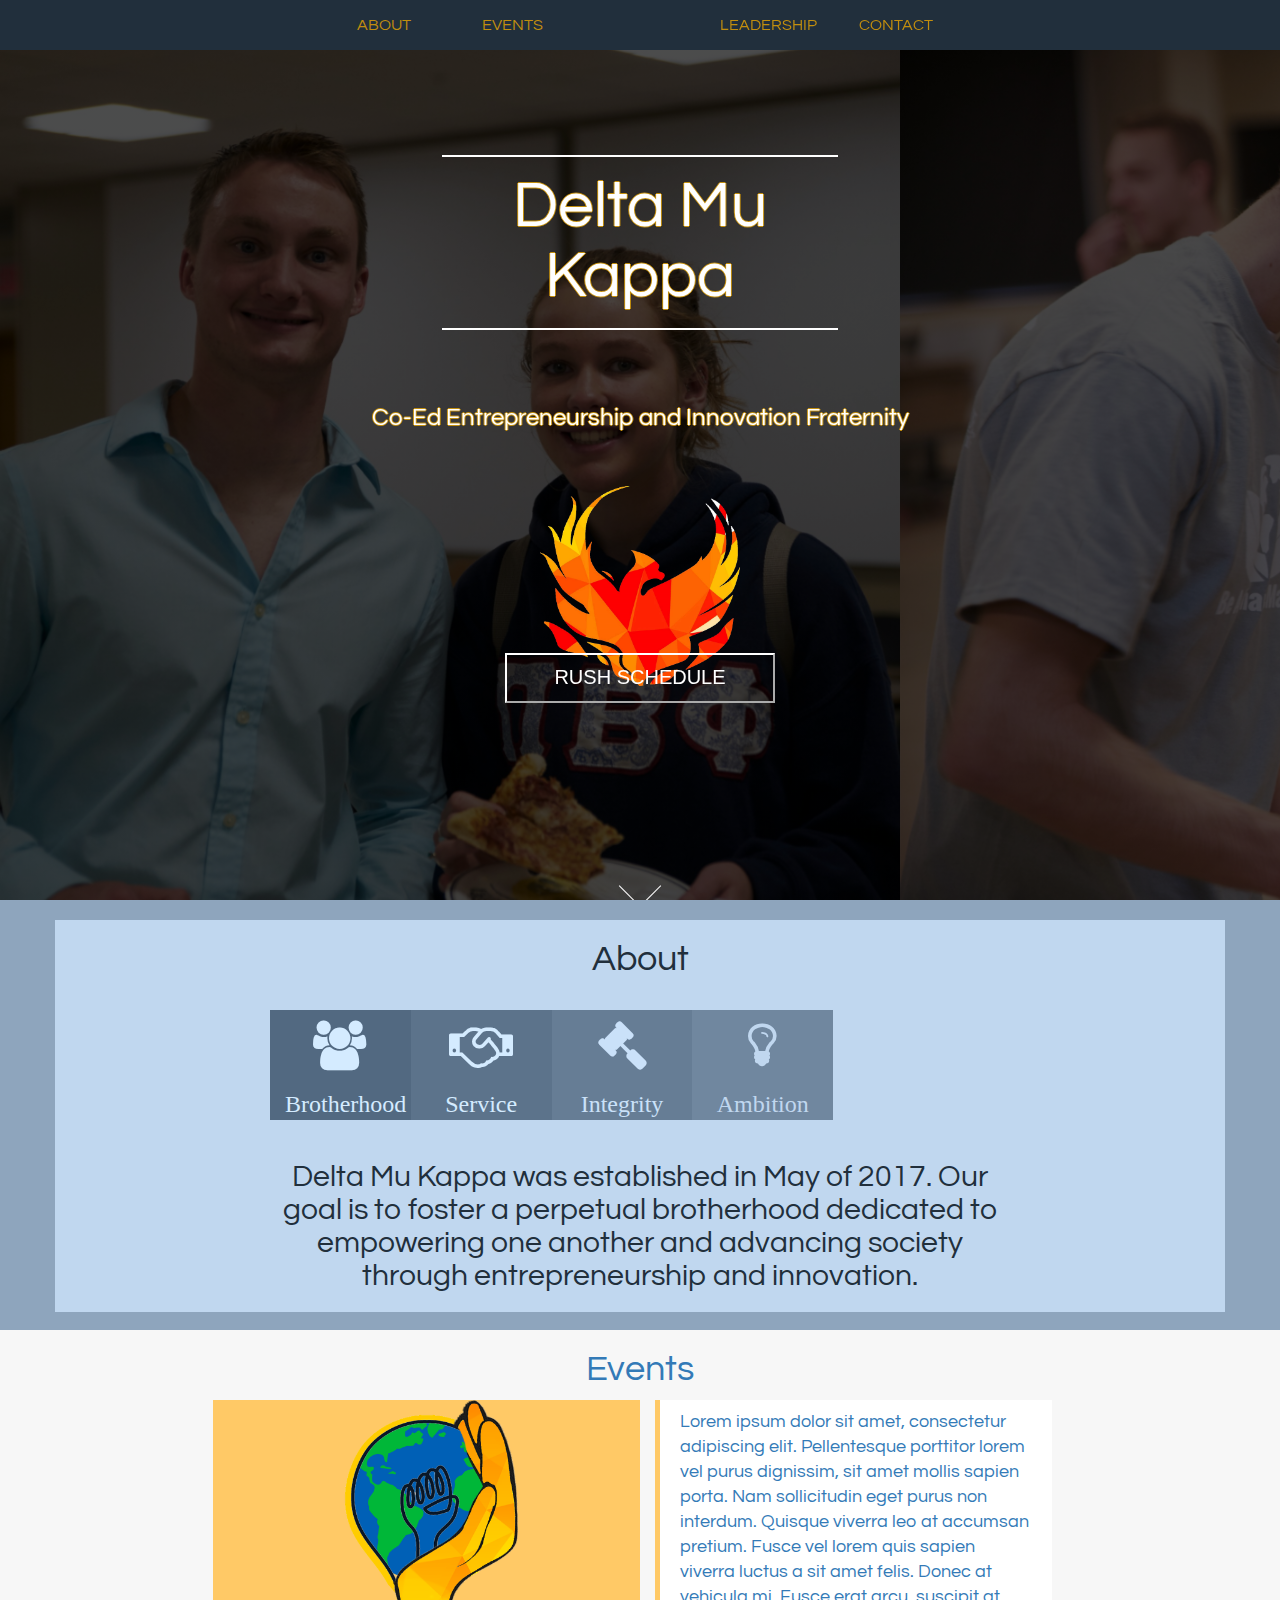
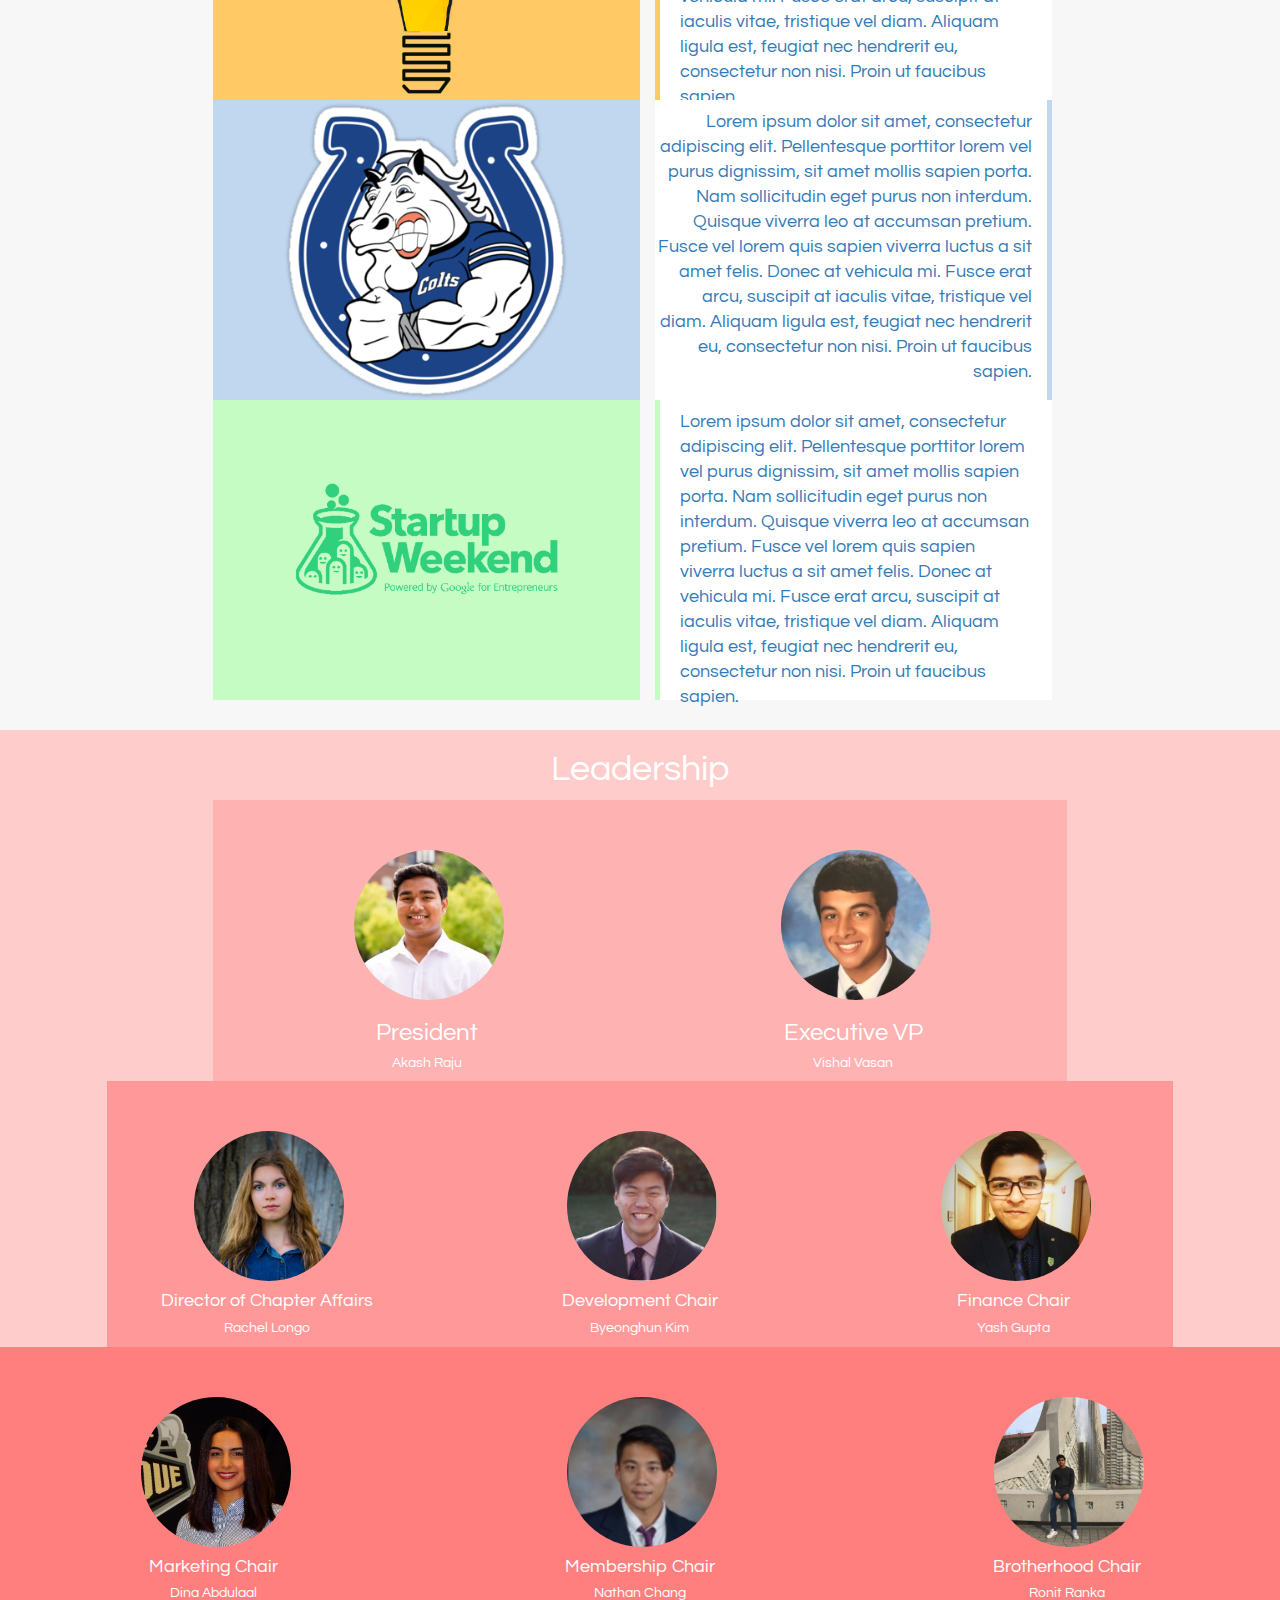
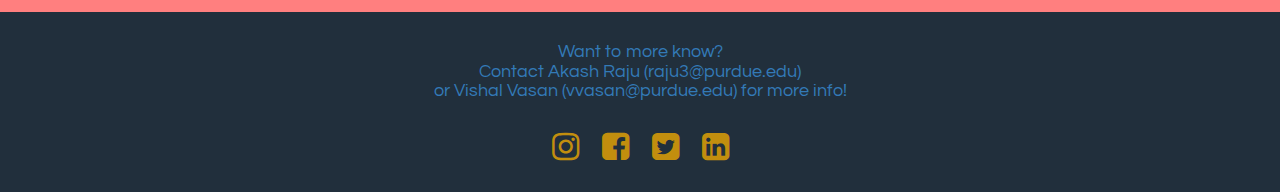
==== commit 764f40cf: "fixed 15px offset" ====
--- a/Entr Frat Website/main.html
+++ b/Entr Frat Website/main.html
@@ -159,19 +159,20 @@
     <div class="About row">
         <div class="container">
           <h1 id="aboutTitle">About</h1>
-          <div class="fa fa-users col-lg-2 col-lg-offset-2" id="spanId1">
-             <br> <h3 id="pillars">Brotherhood</h3>
+          <div class='col-lg-12'>
+            <div class="fa fa-users col-lg-2 col-lg-offset-2" id="spanId1">
+               <br> <h3 id="pillars">Brotherhood</h3>
+            </div>
+            <div class="col-lg-2 fa fa-handshake-o" id="spanId2">
+                <br> <h3 id="pillars">Service</h3>
+            </div>
+            <div class="col-lg-2 fa fa-gavel" id="spanId3">
+                <br> <h3 id="pillars">Integrity</h3>
+            </div>
+            <div class="fa fa-lightbulb-o col-lg-2" id="spanId4">
+                <br><h3 id="pillars">Ambition</h3>
+            </div>
           </div>
-          <div class="col-lg-2 fa fa-handshake-o" id="spanId2">
-              <br> <h3 id="pillars">Service</h3>
-          </div>
-          <div class="col-lg-2 fa fa-gavel" id="spanId3">
-              <br> <h3 id="pillars">Integrity</h3>
-          </div>
-          <div class="fa fa-lightbulb-o col-lg-2" id="spanId4">
-              <br><h3 id="pillars">Ambition</h3>
-          </div>
-          
           <h2 class="col-lg-8 col-lg-offset-2" id="aboutDescription">
           Delta Mu Kappa was established in May of 2017. Our goal is to foster a perpetual brotherhood dedicated to empowering one another and advancing society through entrepreneurship and innovation.
           </h2>
--- a/Entr Frat Website/assets/css/main.css
+++ b/Entr Frat Website/assets/css/main.css
@@ -248,6 +248,7 @@
     border-left: white;
     border-right: white;
     margin-top: 20px;
+    margin-left: 15px;
 }
 
 .Events
@@ -660,6 +661,11 @@
     /*margin-left: 70px;*/
 }
 
+.row {
+    margin-left: 0px!important;
+    margin-right: 0px!important;
+  }x
+
 
 
 @media all and (max-width: 641px) {
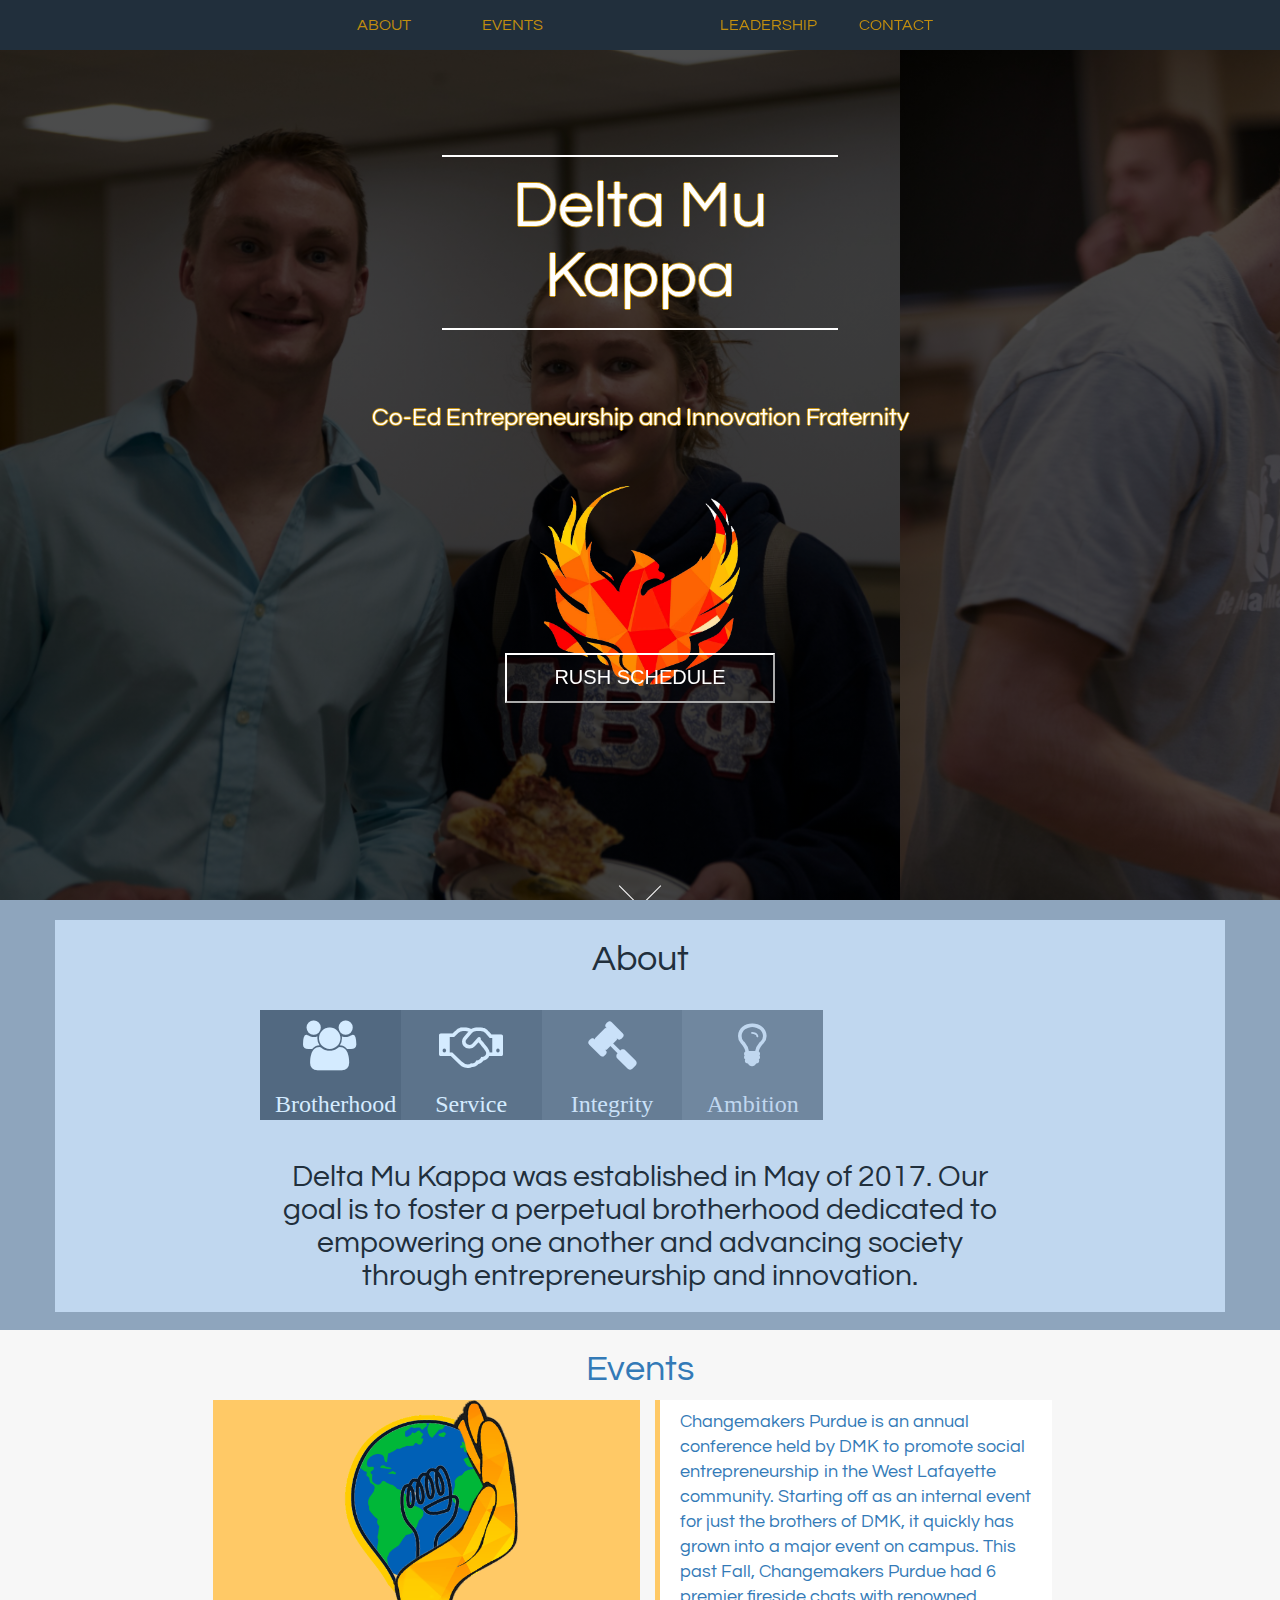
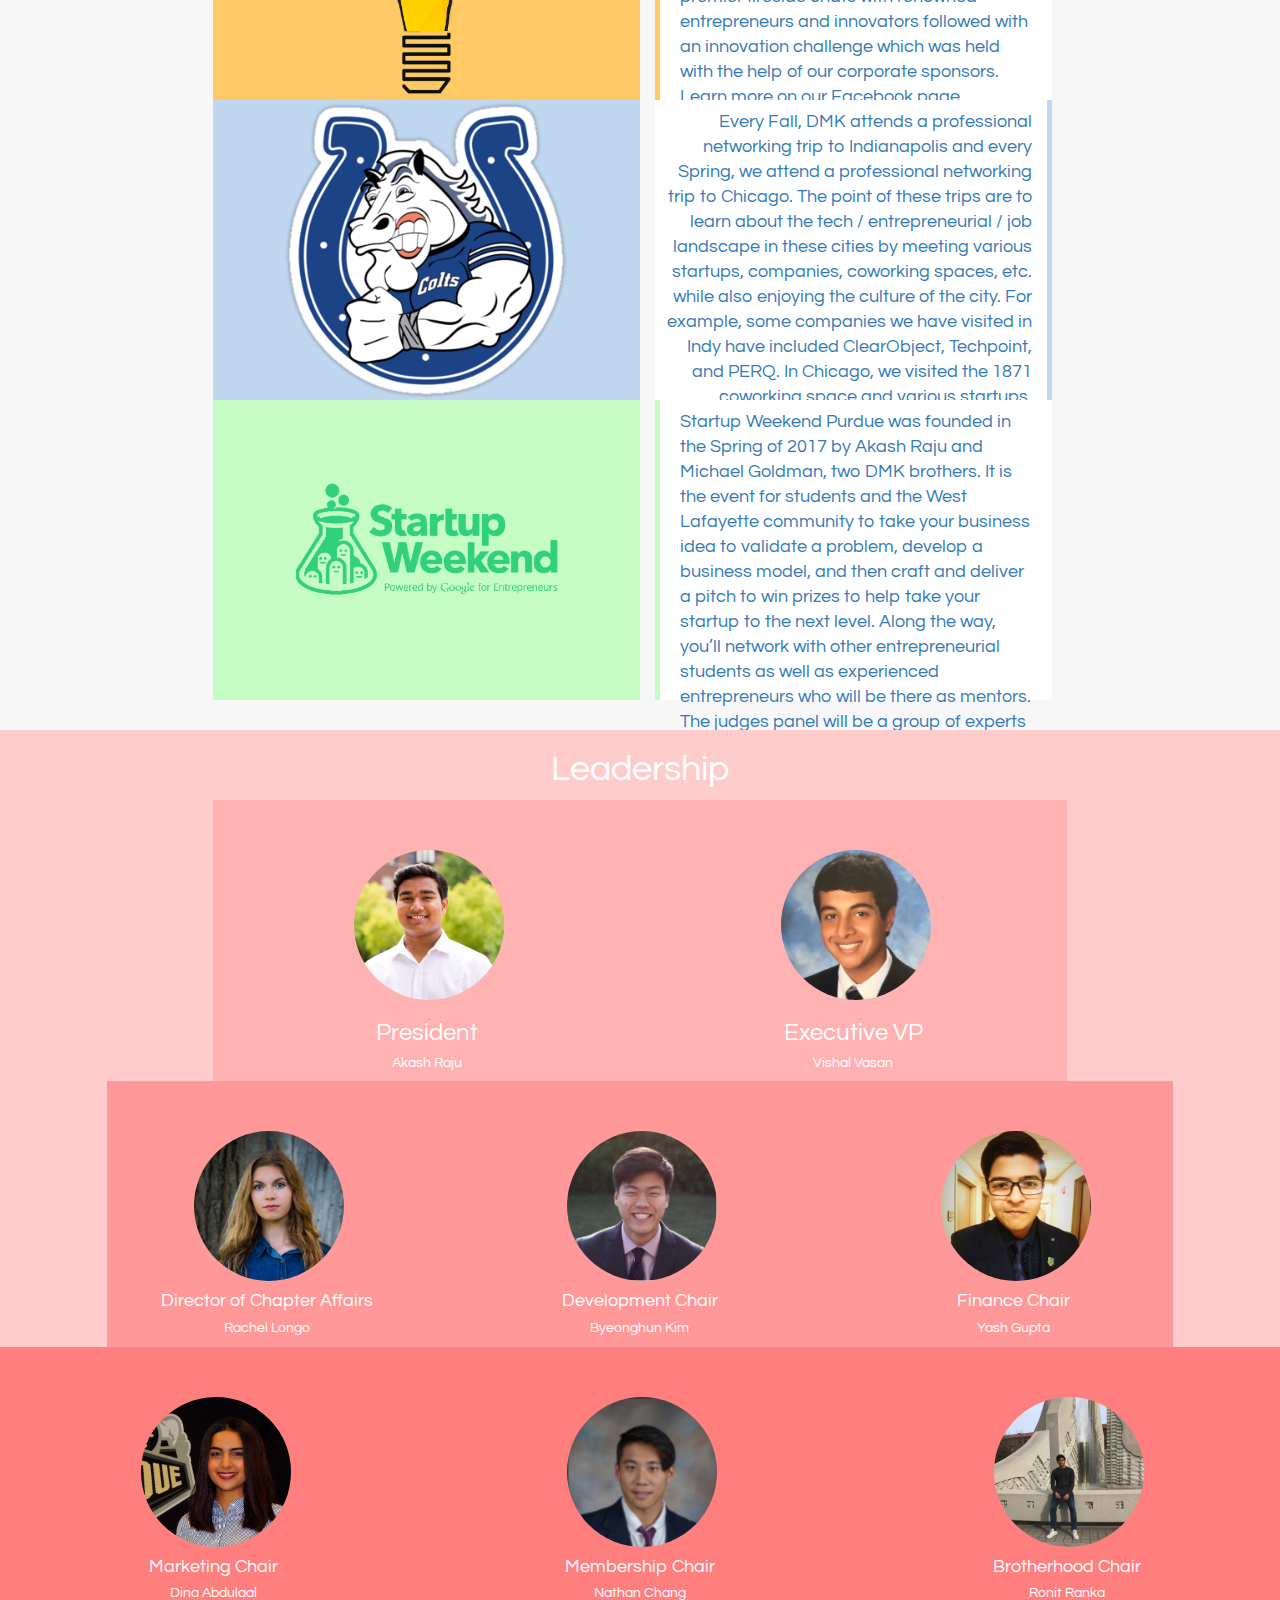
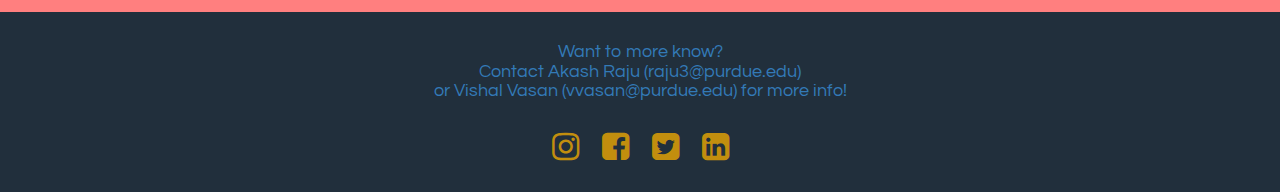
==== commit eccfdfe5: "Added text for events" ====
--- a/Entr Frat Website/main.html
+++ b/Entr Frat Website/main.html
@@ -159,20 +159,19 @@
     <div class="About row">
         <div class="container">
           <h1 id="aboutTitle">About</h1>
-          <div class='col-lg-12'>
-            <div class="fa fa-users col-lg-2 col-lg-offset-2" id="spanId1">
-               <br> <h3 id="pillars">Brotherhood</h3>
-            </div>
-            <div class="col-lg-2 fa fa-handshake-o" id="spanId2">
-                <br> <h3 id="pillars">Service</h3>
-            </div>
-            <div class="col-lg-2 fa fa-gavel" id="spanId3">
-                <br> <h3 id="pillars">Integrity</h3>
-            </div>
-            <div class="fa fa-lightbulb-o col-lg-2" id="spanId4">
-                <br><h3 id="pillars">Ambition</h3>
-            </div>
-          </div>
+          <div class="fa fa-users col-lg-2 col-lg-offset-2" id="spanId1">
+             <br> <h3 id="pillars">Brotherhood</h3>
+          </div>
+          <div class="col-lg-2 fa fa-handshake-o" id="spanId2">
+              <br> <h3 id="pillars">Service</h3>
+          </div>
+          <div class="col-lg-2 fa fa-gavel" id="spanId3">
+              <br> <h3 id="pillars">Integrity</h3>
+          </div>
+          <div class="fa fa-lightbulb-o col-lg-2" id="spanId4">
+              <br><h3 id="pillars">Ambition</h3>
+          </div>
+          
           <h2 class="col-lg-8 col-lg-offset-2" id="aboutDescription">
           Delta Mu Kappa was established in May of 2017. Our goal is to foster a perpetual brotherhood dedicated to empowering one another and advancing society through entrepreneurship and innovation.
           </h2>
@@ -190,7 +189,7 @@
 
         <div class="col-lg-4" id="changeInfo">
             <blockquote id="changeBlock">
-                Lorem ipsum dolor sit amet, consectetur adipiscing elit. Pellentesque porttitor lorem vel purus dignissim, sit amet mollis sapien porta. Nam sollicitudin eget purus non interdum. Quisque viverra leo at accumsan pretium. Fusce vel lorem quis sapien viverra luctus a sit amet felis. Donec at vehicula mi. Fusce erat arcu, suscipit at iaculis vitae, tristique vel diam. Aliquam ligula est, feugiat nec hendrerit eu, consectetur non nisi. Proin ut faucibus sapien.
+                Changemakers Purdue is an annual conference held by DMK to promote social entrepreneurship in the West Lafayette community. Starting off as an internal event for just the brothers of DMK, it quickly has grown into a major event on campus. This past Fall, Changemakers Purdue had 6 premier fireside chats with renowned entrepreneurs and innovators followed with an innovation challenge which was held with the help of our corporate sponsors. Learn more on our Facebook page. 
             </blockquote>
         </div>
         
@@ -202,7 +201,7 @@
         
         <div class="col-lg-4 col-sm-4" id="indyInfo">
             <blockquote class="blockquote-reverse" id="indyBlock">
-                Lorem ipsum dolor sit amet, consectetur adipiscing elit. Pellentesque porttitor lorem vel purus dignissim, sit amet mollis sapien porta. Nam sollicitudin eget purus non interdum. Quisque viverra leo at accumsan pretium. Fusce vel lorem quis sapien viverra luctus a sit amet felis. Donec at vehicula mi. Fusce erat arcu, suscipit at iaculis vitae, tristique vel diam. Aliquam ligula est, feugiat nec hendrerit eu, consectetur non nisi. Proin ut faucibus sapien.
+                Every Fall, DMK attends a professional networking trip to Indianapolis and every Spring, we attend a professional networking trip to Chicago. The point of these trips are to learn about the tech / entrepreneurial / job landscape in these cities by meeting various startups, companies, coworking spaces, etc. while also enjoying the culture of the city. For example, some companies we have visited in Indy have included ClearObject, Techpoint, and PERQ. In Chicago, we visited the 1871 coworking space and various startups.     
             </blockquote>
         </div>
              
@@ -212,7 +211,7 @@
         
         <div class="col-lg-4" id="startupInfo">
             <blockquote id="startupBlock">
-                Lorem ipsum dolor sit amet, consectetur adipiscing elit. Pellentesque porttitor lorem vel purus dignissim, sit amet mollis sapien porta. Nam sollicitudin eget purus non interdum. Quisque viverra leo at accumsan pretium. Fusce vel lorem quis sapien viverra luctus a sit amet felis. Donec at vehicula mi. Fusce erat arcu, suscipit at iaculis vitae, tristique vel diam. Aliquam ligula est, feugiat nec hendrerit eu, consectetur non nisi. Proin ut faucibus sapien.
+                Startup Weekend Purdue was founded in the Spring of 2017 by Akash Raju and Michael Goldman, two DMK brothers. It is the event for students and the West Lafayette community to take your business idea to validate a problem, develop a business model, and then craft and deliver a pitch to win prizes to help take your startup to the next level. Along the way, you’ll network with other entrepreneurial students as well as experienced entrepreneurs who will be there as mentors. The judges panel will be a group of experts who can provide you the feedback.    
             </blockquote>
         </div>
 
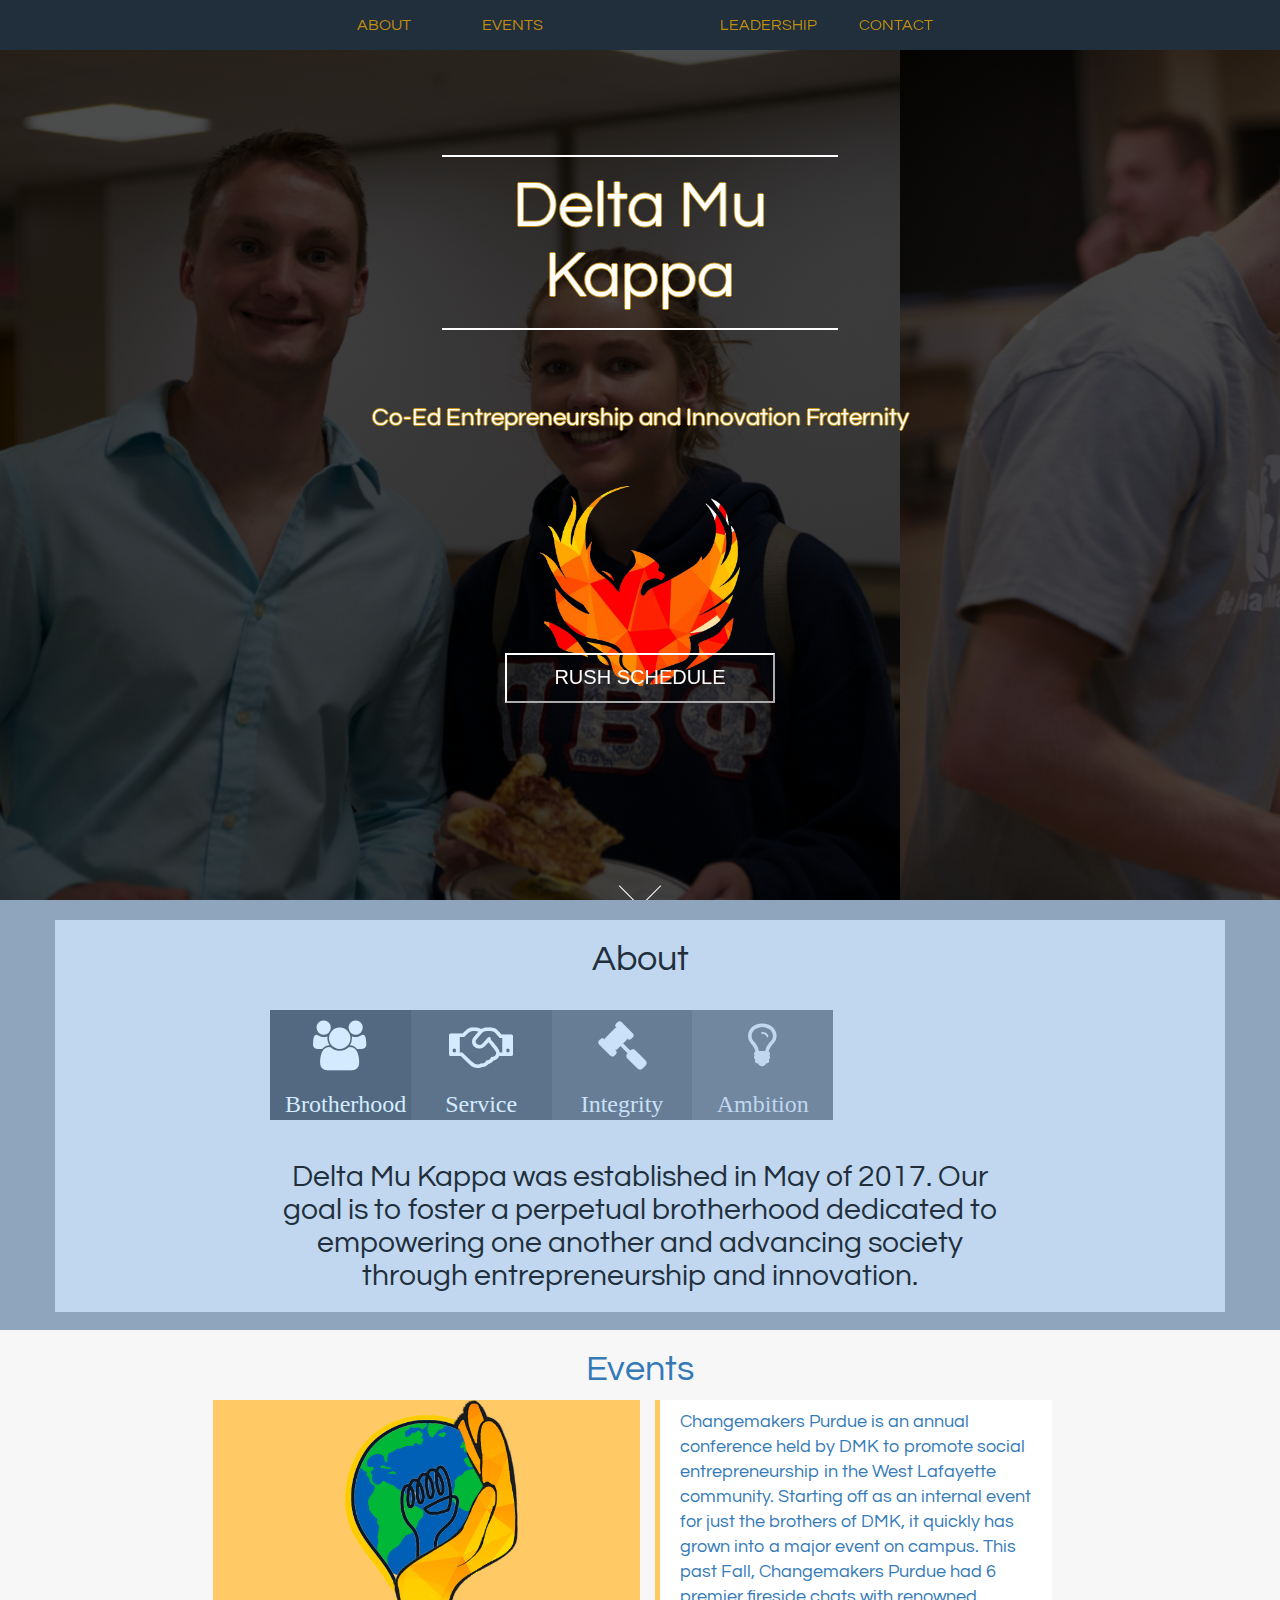
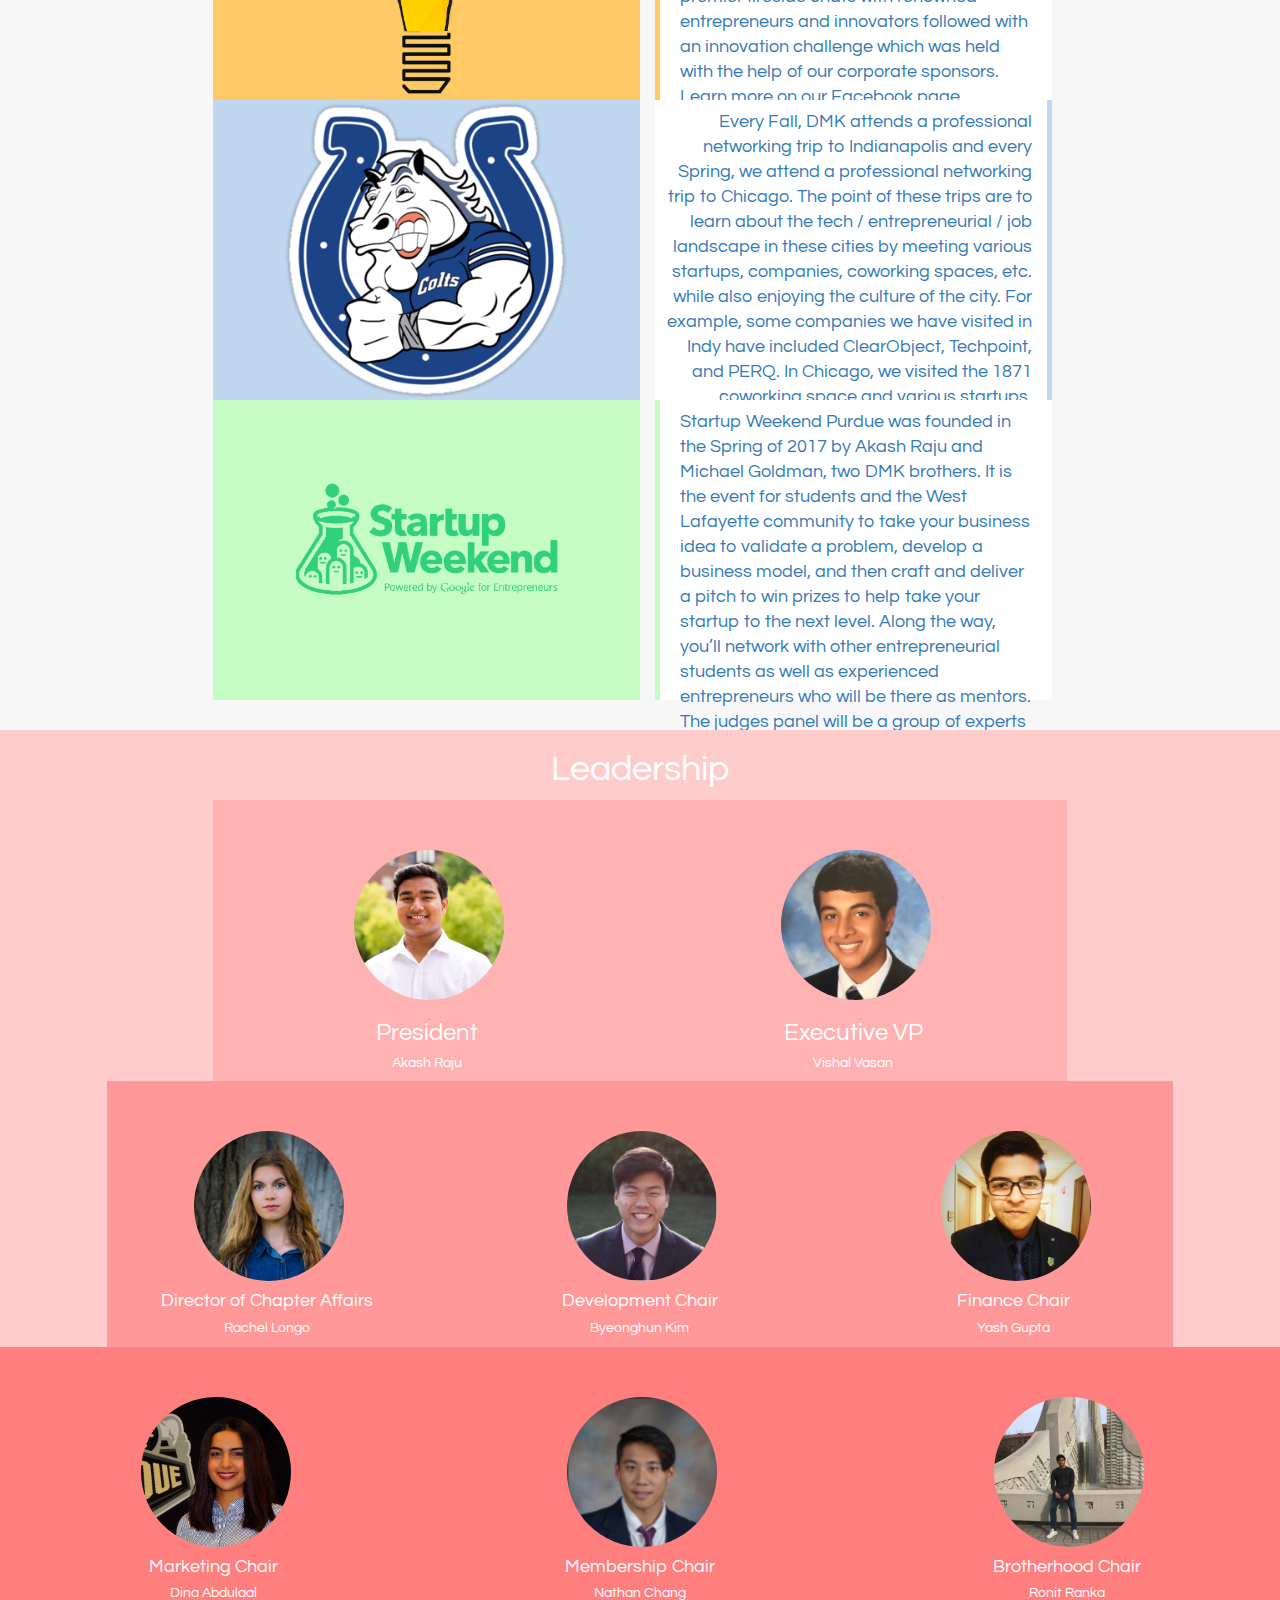
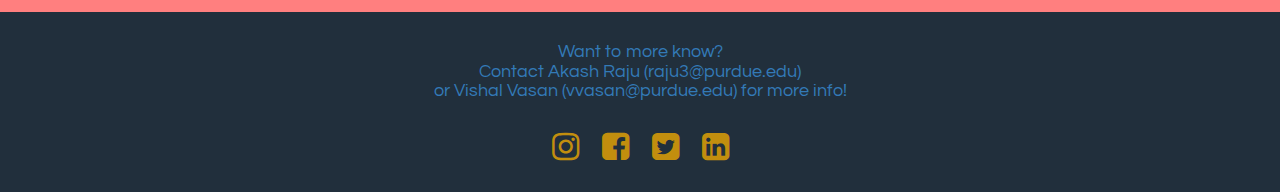
==== commit b4313579: "Necessary for event text Merge branch 'master' of https://github.com/ShirazC/DMK-Chapter-Website" ====
--- a/Entr Frat Website/main.html
+++ b/Entr Frat Website/main.html
@@ -159,19 +159,20 @@
     <div class="About row">
         <div class="container">
           <h1 id="aboutTitle">About</h1>
-          <div class="fa fa-users col-lg-2 col-lg-offset-2" id="spanId1">
-             <br> <h3 id="pillars">Brotherhood</h3>
+          <div class='col-lg-12'>
+            <div class="fa fa-users col-lg-2 col-lg-offset-2" id="spanId1">
+               <br> <h3 id="pillars">Brotherhood</h3>
+            </div>
+            <div class="col-lg-2 fa fa-handshake-o" id="spanId2">
+                <br> <h3 id="pillars">Service</h3>
+            </div>
+            <div class="col-lg-2 fa fa-gavel" id="spanId3">
+                <br> <h3 id="pillars">Integrity</h3>
+            </div>
+            <div class="fa fa-lightbulb-o col-lg-2" id="spanId4">
+                <br><h3 id="pillars">Ambition</h3>
+            </div>
           </div>
-          <div class="col-lg-2 fa fa-handshake-o" id="spanId2">
-              <br> <h3 id="pillars">Service</h3>
-          </div>
-          <div class="col-lg-2 fa fa-gavel" id="spanId3">
-              <br> <h3 id="pillars">Integrity</h3>
-          </div>
-          <div class="fa fa-lightbulb-o col-lg-2" id="spanId4">
-              <br><h3 id="pillars">Ambition</h3>
-          </div>
-          
           <h2 class="col-lg-8 col-lg-offset-2" id="aboutDescription">
           Delta Mu Kappa was established in May of 2017. Our goal is to foster a perpetual brotherhood dedicated to empowering one another and advancing society through entrepreneurship and innovation.
           </h2>
